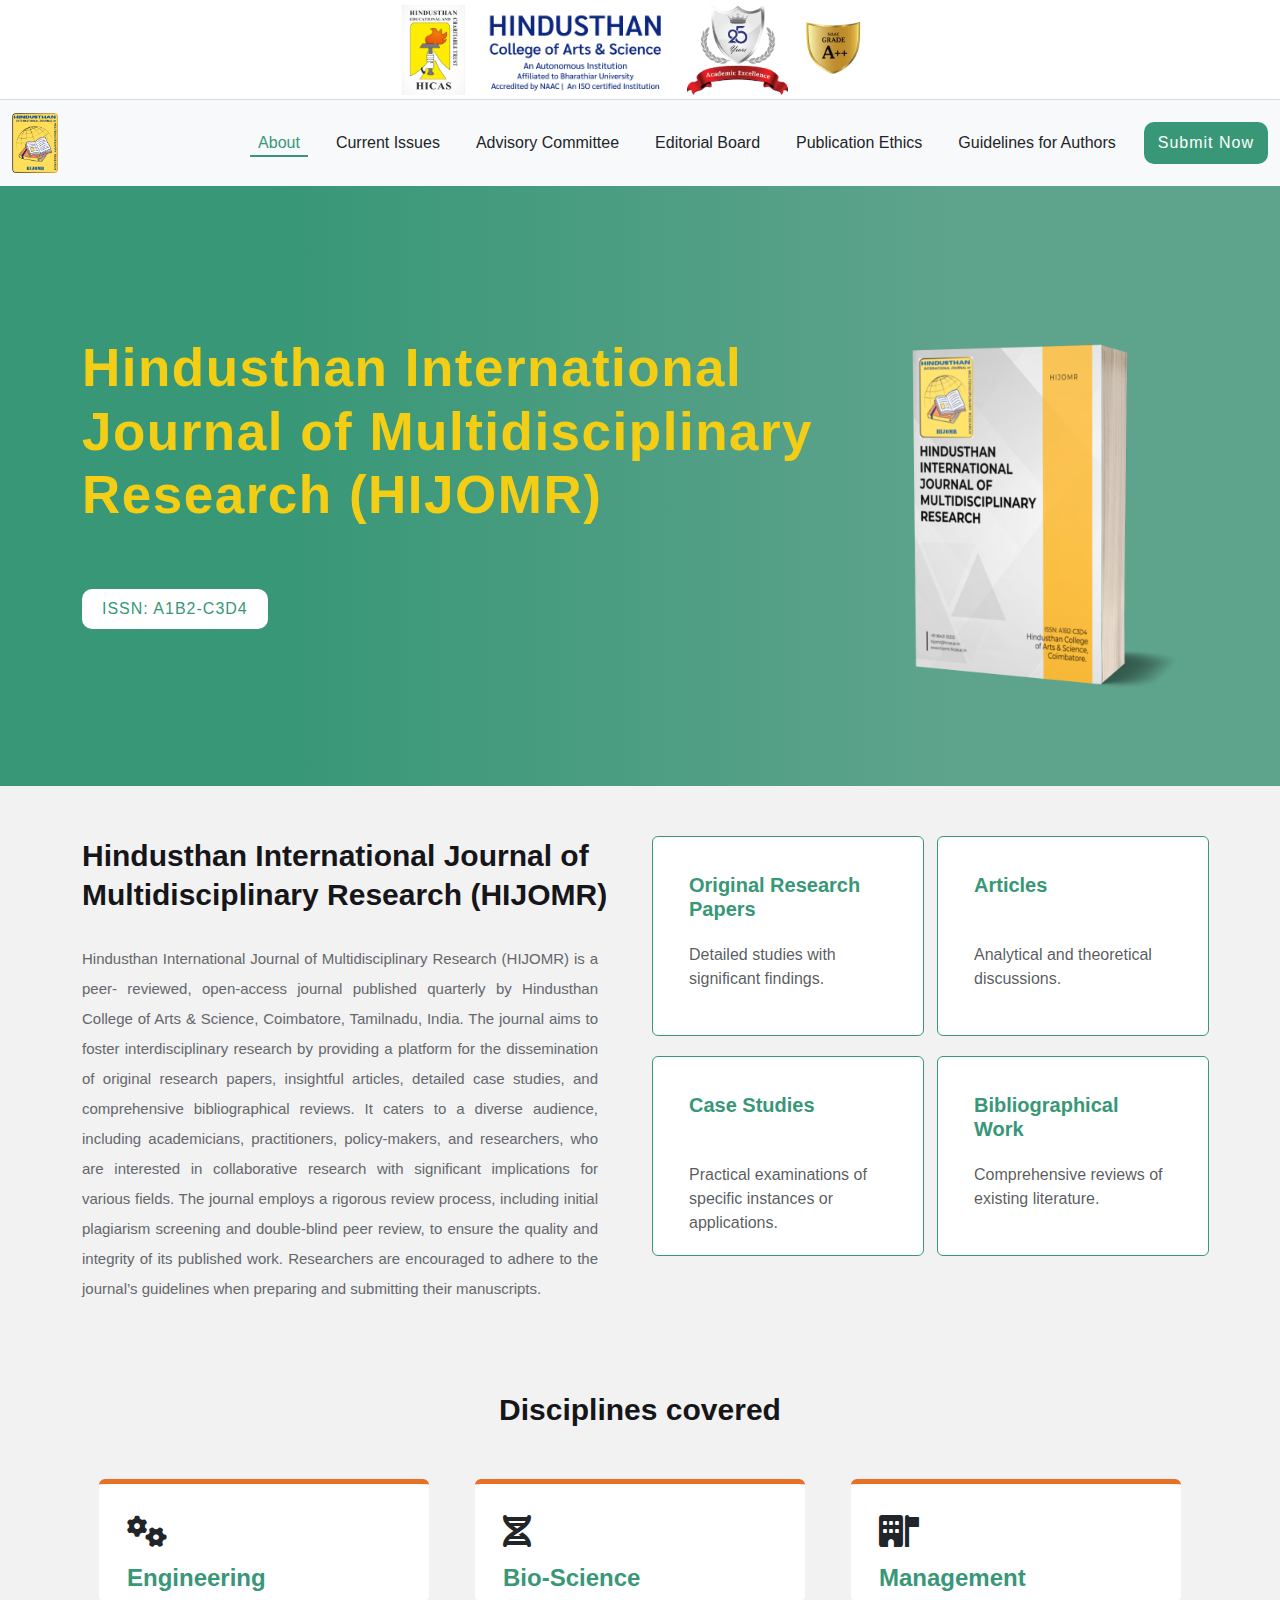
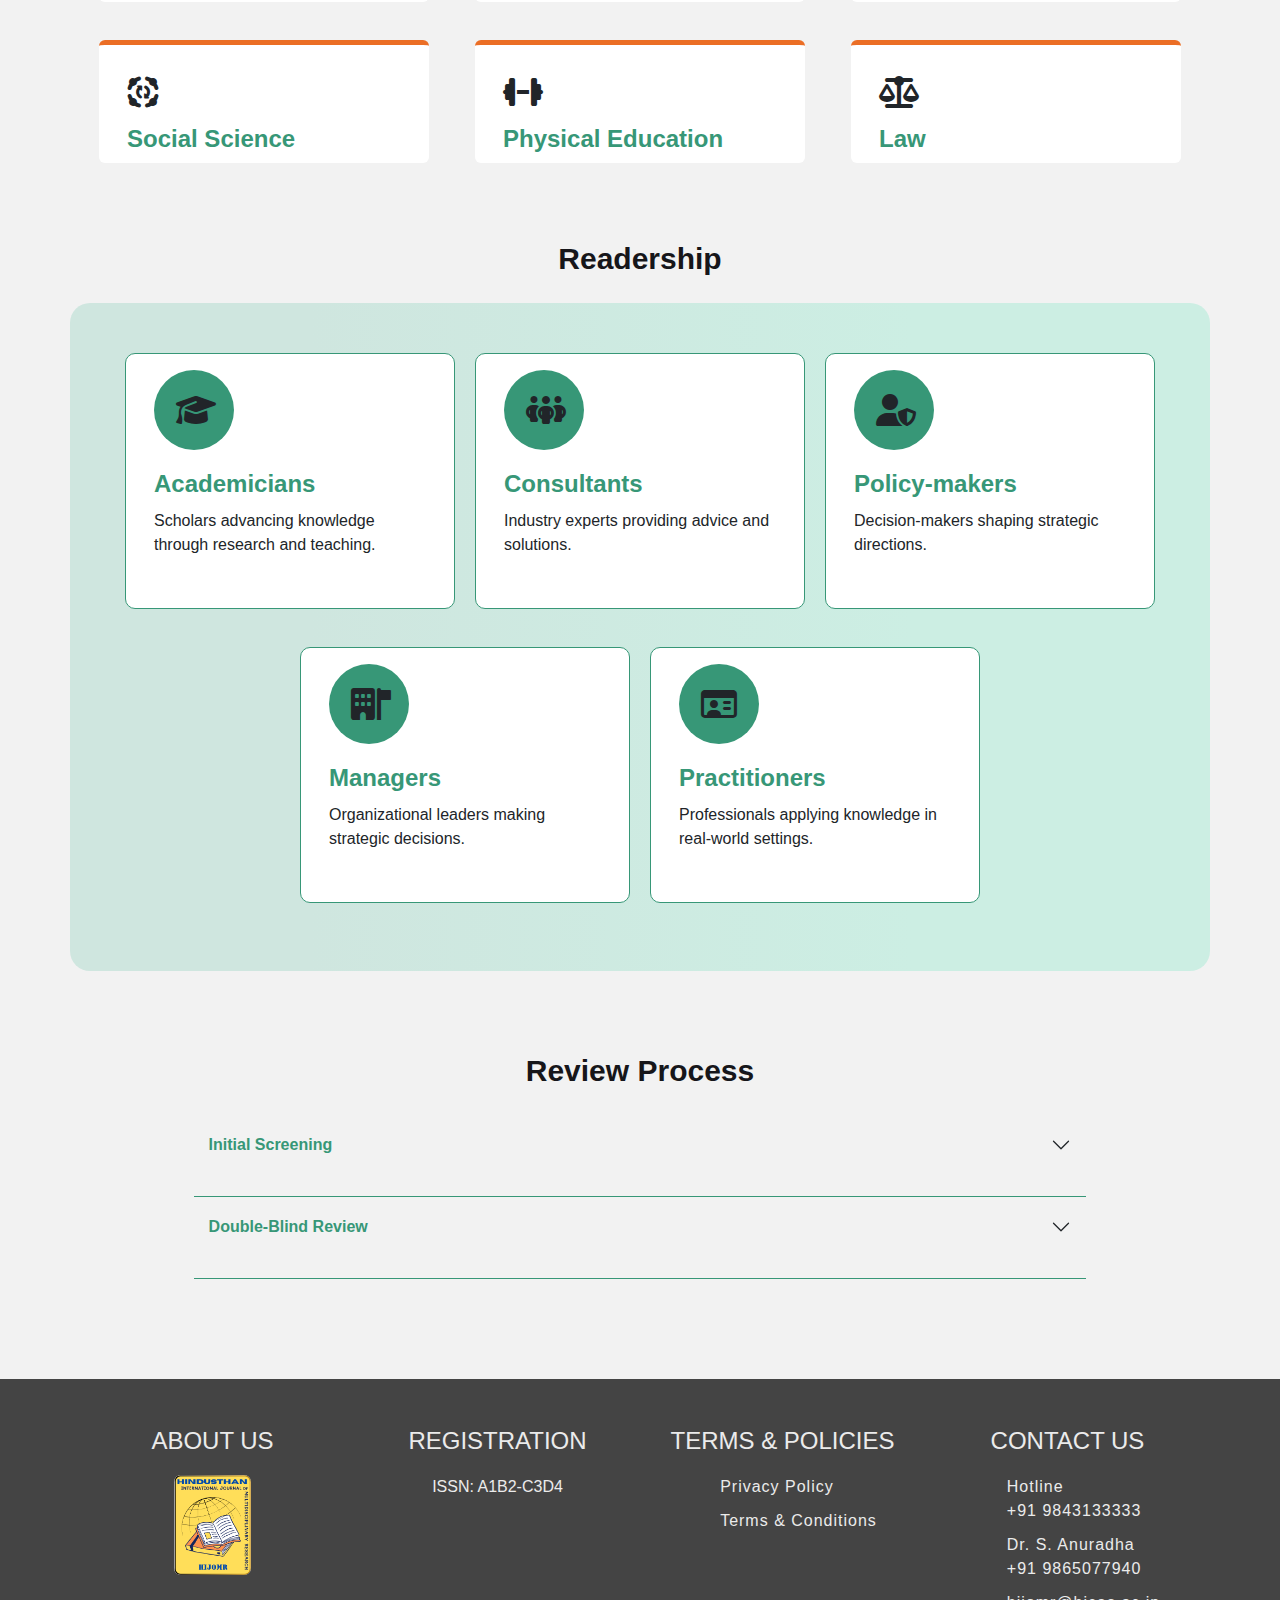
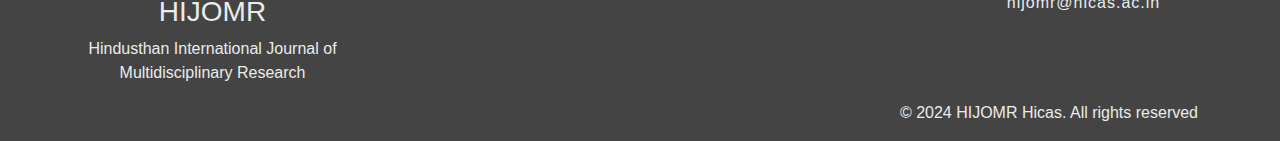
==== index.html @ 73390d1e "upto_advisory_committee" ====
<!DOCTYPE html>
<html lang="en">

<head>
    <meta charset="UTF-8">
    <meta name="viewport" content="width=device-width, initial-scale=1.0">
    <title>HIJOMR</title>
    <link rel="stylesheet" href="https://cdn.jsdelivr.net/npm/bootstrap@5.0.2/dist/css/bootstrap.min.css">
    <link rel="stylesheet" href="https://cdnjs.cloudflare.com/ajax/libs/font-awesome/6.6.0/css/all.min.css">
    <link rel="stylesheet" href="./assets/css/style.css">
</head>

<body>
    <header>
        <div id="hicas-header"></div>
        <div class="nav-desktop">
            <nav class="navbar navbar-expand-lg navbar-light bg-light">
                <div class="container-fluid">
                    <div class="logo">
                        <a class="navbar-brand" href="#">
                            <img src="./assets/img/hijomr-logo2-cropped.png" alt="HIJOMR logo">
                            <!-- <span><h4>HIJOMR</h4></span> -->
                        </a>
                    </div>
                    <button class="navbar-toggler" type="button" data-bs-toggle="collapse" data-bs-target="#navbarNav"
                        aria-controls="navbarNav" aria-expanded="false" aria-label="Toggle navigation">
                        <span class="navbar-toggler-icon"></span>
                    </button>
                    <div class="collapse navbar-collapse justify-content-end" id="navbarNav">
                        <ul class="navbar-nav">
                            <li class="nav-item">
                                <a class="nav-link active" aria-current="page" href="#">About</a>
                            </li>
                            <li class="nav-item">
                                <a class="nav-link" href="./#">Current Issues</a>
                            </li>
                            <li class="nav-item">
                                <a class="nav-link" href="./advisory-committee.html">Advisory Committee</a>
                            </li>
                            <li class="nav-item">
                                <a class="nav-link" href="./editorial-board.html">Editorial Board</a>
                            </li>
                            <li class="nav-item">
                                <a class="nav-link" href="./publication_ethics.html">Publication Ethics</a>
                            </li>
                            <li class="nav-item">
                                <a class="nav-link" href="./guidelines.html">Guidelines for Authors</a>
                            </li>
                        </ul>
                    </div>
                    <div>
                        <a href="" class="btn nav-button">Submit Now</a>
                    </div>
                </div>
            </nav>
        </div>
        <div class="nav-mobile">
            <nav class="navbar navbar-expand-lg navbar-light bg-light">
                <div class="container-fluid">
                    <div class="logo">
                        <a class="navbar-brand" href="#">
                            <img src="./assets/img/hijomr-logo2-cropped.png" alt="HIJOMR logo">
                        </a>
                    </div>
                    <button class="navbar-toggler" type="button" data-bs-toggle="collapse" data-bs-target="#navbarNav"
                        aria-controls="navbarNav" aria-expanded="false" aria-label="Toggle navigation">
                        <span class="navbar-toggler-icon"></span>
                    </button>
                    <div class="collapse navbar-collapse justify-content-end" id="navbarNav">
                        <ul class="navbar-nav">
                            <li class="nav-item">
                                <a class="nav-link active" aria-current="page" href="#">About</a>
                            </li>
                            <li class="nav-item">
                                <a class="nav-link" href="./advisory-committee.html">Advisory Committee</a>
                            </li>
                            <li class="nav-item">
                                <a class="nav-link" href="./editorial-board.html">Editorial Board</a>
                            </li>
                            <li class="nav-item">
                                <a class="nav-link" href="./publication_ethics.html">Publication Ethics</a>
                            </li>
                            <li class="nav-item">
                                <a class="nav-link" href="./guidelines.html">Guidelines for Authors</a>
                            </li>
                            <li class="nav-item">
                                <a class="nav-link" href="#">Submit Now</a>
                            </li>
                        </ul>
                    </div>
                </div>
            </nav>
        </div>
    </header>
    <main>
        <div class="banner position-relative ">
            <div class="banner-active">
                <!-- Single Slider -->
                <div class="align-items-center">
                    <div class="container">
                        <div class="row banner-desktop">
                            <div class="col-xl-8 col-lg-8 col-md-12 col-sm-12">
                                <div class="banner_captions">
                                    <div class="banner-top" data-animation="fadeInLeft" data-delay=".5s">
                                        <!-- <div>
                                            <img class="hicas-logo" src="./assets/img/hicas logo file -02.png">
                                        </div> -->
                                        <!-- <div class="banner-text">
                                            <span data-animation="fadeInLeft" data-delay=".5s">
                                                <div class="hicas-title-1">Hindusthan College of Arts & Science</div>
                                                <div class="hicas-title-2">An Autonomous Institution</div>
                                            </span>
                                        </div> -->
                                    </div>

                                    <h1 class="banner-title" data-animation="fadeInLeft" data-delay=".5s">Hindusthan
                                        International Journal of Multidisciplinary Research (HIJOMR)</h1>
                                    <!-- Hero-btn -->
                                    <div class="banner-btns">
                                        <a data-animation="fadeInLeft" data-delay=".5s" href="#"
                                            class="btn banner-button" style="color: #379777 !important;">ISSN: A1B2-C3D4</a>
                                    </div>
                                </div>
                            </div>
                            <div class="col-xl-4 col-lg-4 col-md-12 col-sm-12">
                                <div class="banner-book" data-animation="fadeInLeft" data-delay=".5s">
                                    <img src="./assets/img/HIJOMR-3d-book-logo.png"></a>
                                </div>
                            </div>

                        </div>
                        <div class="row banner-mobile">
                            <div class="col-xl-12 col-lg-8 col-md-12 col-sm-12">
                                <div class="banner_captions">
                                    <div class="banner-top" data-animation="fadeInLeft" data-delay=".5s">
                                        <div>
                                            <img class="hicas-logo" src="./assets/img/hicas logo file -02.png">
                                        </div>
                                        <div class="banner-text">
                                            <span data-animation="fadeInLeft" data-delay=".5s">
                                                <div class="hicas-title-1">Hindusthan College of Arts & Science</div>
                                                <div class="hicas-title-2">An Autonomous Institution</div>
                                            </span>
                                        </div>
                                    </div>

                                    <h1 class="banner-title" data-animation="fadeInLeft" data-delay=".5s">Hindusthan
                                        International Journal of Multidisciplinary Research (HIJOMR)</h1> test
                                </div>
                            </div>
                            <div class="col-xl-12 col-lg-12 col-md-12 col-sm-12">
                                <div class="mobile-banner-bottom">
                                    <div class="banner-btns">
                                        <a data-animation="fadeInLeft" data-delay=".5s" href="#"
                                            class="btn banner-button" style="color: #379777 !important;">ISSN: A1B2-C3D4</a>
                                    </div>
                                    <div class="banner-book banner-book-mobile" data-animation="fadeInLeft" data-delay=".5s">
                                        <img src="./assets/img/HIJOMR-3d-book-logo.png"></a>
                                    </div>
                                </div>
                            </div>

                        </div>
                    </div>
                </div>
            </div>
        </div>
        </div>
        <section class="desc">
            <div class="container">
                <div class="row">
                    <div class="col-xl-6 col-lg-6 col-md-12 col-sm-12">
                        <div class="dec-left">
                            <div class="desc-title">
                                <h2>Hindusthan International Journal of Multidisciplinary Research (HIJOMR)</h2>
                            </div>
                            <div class="desc-content">
                                <p>Hindusthan International Journal of Multidisciplinary Research (HIJOMR) is a peer-
                                    reviewed, open-access journal published quarterly by Hindusthan College of Arts
                                    &amp; Science,
                                    Coimbatore, Tamilnadu, India. The journal aims to foster interdisciplinary research
                                    by providing
                                    a platform for the dissemination of original research papers, insightful articles,
                                    detailed case
                                    studies, and comprehensive bibliographical reviews. It caters to a diverse audience,
                                    including
                                    academicians, practitioners, policy-makers, and researchers, who are interested in
                                    collaborative
                                    research with significant implications for various fields. The journal employs a
                                    rigorous review
                                    process, including initial plagiarism screening and double-blind peer review, to
                                    ensure the
                                    quality and integrity of its published work. Researchers are encouraged to adhere to
                                    the journal’s
                                    guidelines when preparing and submitting their manuscripts.</p>
                            </div>
                        </div>
                    </div>
                    <div class="col-xl-3 col-lg-3 col-md-12 col-sm-12">
                        <div class="card about-right-card-1">
                            <div class="card-body">
                                <h5 class="card-title">Original Research Papers</h5>
                                <p class="card-text text-muted">Detailed studies with significant findings.</p>
                                <!-- <a href="#" class="card-link">View</a> -->
                            </div>
                        </div>
                        <div class="card about-right-card-2">
                            <div class="card-body">
                                <h5 class="card-title">Case Studies</h5>
                                <p class="card-text text-muted">Practical examinations of specific instances or
                                    applications.</p>
                                <!-- <a href="#" class="card-link">View</a> -->
                            </div>
                        </div>
                    </div>
                    <div class="col-xl-3 col-lg-3 col-md-12 col-sm-12">
                        <div class="card about-right-card-3">
                            <div class="card-body">
                                <h5 class="card-title">Articles</h5>
                                <p class="card-text text-muted">Analytical and theoretical discussions.</p>
                                <!-- <a href="#" class="card-link">View</a> -->
                            </div>
                        </div>
                        <div class="card about-right-card-4">
                            <div class="card-body">
                                <h5 class="card-title">Bibliographical Work</h5>
                                <p class="card-text text-muted">Comprehensive reviews of existing literature.</p>
                                <!-- <a href="#" class="card-link">View</a> -->
                            </div>
                        </div>
                    </div>
                </div>
            </div>
        </section>
        <section class="disciplines-covered-include mb-5">
            <div class="container">
                <div class="disciplines-section">
                    <h2>Disciplines covered</h2>
                    <div class="row">                       
                        <div class="col-4 disciplines-card card">
                            <div class="card-body">
                                <div class="disciplines-icon">
                                    <i class="fa-solid fa-gears fa-2xl"></i>
                                </div>
                                <h4>Engineering</h4>
                                <p>
                                    Information Technology, Computer Application, Civil Engineering, Machanical Engineering, Chemical Engineering, Electrical Engineering, Physics.
                                </p>
                            </div>
                        </div>
                        <div class="col-4 disciplines-card card">
                            <div class="card-body">
                                <div class="disciplines-icon">
                                    <i class="fa-solid fa-dna fa-2xl"></i>
                                </div>                                
                                <h4>Bio-Science</h4>
                                <p>
                                    Botany, Bioscience, Microbiology, Biotechnology, Clinical Biology, Molecular Biology, Biochemistry, Agriculture, Chemistry, Environment and Ecology, Food Science, Nutrition, Plant Science, Entomology, Zoology, Fisheries.
                                </p>
                            </div>
                        </div>
                        <div class="col-4 disciplines-card card">
                            <div class="card-body">
                                <div class="disciplines-icon">
                                    <i class="fa-solid fa-building-flag fa-2xl"></i>
                                </div>                                
                                <h4>Management</h4>
                                <p>
                                    Commerce, Economics, Finance, Accounting, Corporate Governance, Human Resources Management, Marketing Management, Quality Management Training and Development.
                                </p>
                            </div>
                        </div>
                    </div>
                    <div class="row">
                        <div class="col-4 disciplines-card card">
                            <div class="card-body">
                                <div class="disciplines-icon">
                                    <i class="fa-solid fa-group-arrows-rotate fa-2xl"></i>
                                </div>                                
                                <h4>Social Science</h4>
                                <p>
                                    Humanities, Sociology, Education, Political Science, Law, Policy, Social Review, Arts, History, Philosophy, English.
                                </p>
                            </div>
                        </div>
                        <div class="col-4 disciplines-card card">
                            <div class="card-body">
                                <div class="disciplines-icon">
                                    <i class="fa-solid fa-dumbbell fa-2xl"></i>
                                </div>
                                <h4>Physical Education</h4>
                                <p>
                                    Sports, Yoga, Physiotherapy, Physiology, Exercise, Health.
                                </p>
                            </div>
                        </div>
                        <div class="col-4 disciplines-card card">
                            <div class="card-body">
                                <div class="disciplines-icon">
                                    <i class="fa-solid fa-scale-balanced fa-2xl"></i>
                                </div>                                
                                <h4>Law</h4>
                                <p>
                                    Other fields supporting high-level learning, teaching, and research.
                                </p>
                            </div>
                        </div>
                    </div>
                </div>  
            </div>
        </section>
        <section class="readership">
            <div>
                <h2>Readership</h2>
            </div>
            <div class="container readership-container">
                <div class="disciplines-section">
                    <div class="row">
                        <div class="col-4 readership-card card">
                            <div class="card-body">
                                <div class="readership-icon">
                                    <i class="readership-icon-logo fa-solid fa-graduation-cap fa-2xl"></i>
                                </div>                                
                                <h4>Academicians</h4>
                                <p>
                                    Scholars advancing knowledge through research and teaching.
                                </p>
                            </div>
                        </div>
                        <div class="col-4 readership-card card">
                            <div class="card-body">
                                <div class="readership-icon">
                                    <i class="readership-icon-logo fa-solid fa-people-group fa-2xl"></i>
                                </div>                                
                                <h4>Consultants</h4>
                                <p>
                                    Industry experts providing advice and solutions.
                                </p>
                            </div>
                        </div>
                        <div class="col-4 readership-card card">
                            <div class="card-body">
                                <div class="readership-icon">
                                    <i class="readership-icon-logo fa-solid fa-user-shield fa-2xl"></i>
                                </div>
                                <h4>Policy-makers</h4>
                                <p>
                                    Decision-makers shaping strategic directions.
                                </p>
                            </div>
                        </div>
                    </div>
                    <div class="row readership-row-2">
                        <div class="col-6 readership-card card readership-bottom-card-1">
                            <div class="card-body">
                                <div class="readership-icon">
                                    <i class="readership-icon-logo fa-solid fa-building-flag fa-2xl"></i>
                                </div>                                
                                <h4>Managers</h4>
                                <p>
                                    Organizational leaders making strategic decisions.
                                </p>
                            </div>
                        </div>
                        <div class="col-6 readership-card card readership-bottom-card-2">
                            <div class="card-body">
                                <div class="readership-icon">
                                    <i class="readership-icon-logo fa-regular fa-id-card fa-2xl"></i>
                                </div>
                                <h4>Practitioners</h4>
                                <p>
                                    Professionals applying knowledge in real-world settings.
                                </p>
                            </div>
                        </div>
                    </div>
                </div>  
            </div>
        </section>
        <section class="review-process">
            <div class="container">
                <div>
                    <h2>Review Process</h2>
                </div>
                <div class="accordion accordion-flush review-process-accordion" id="accordionFlushExample">
                    <div class="accordion-item">
                      <h2 class="accordion-header" id="flush-headingOne">
                        <button class="accordion-button collapsed" type="button" data-bs-toggle="collapse" data-bs-target="#flush-collapseOne" aria-expanded="false" aria-controls="flush-collapseOne">
                            Initial Screening
                        </button>
                      </h2>
                      <div id="flush-collapseOne" class="accordion-collapse collapse" aria-labelledby="flush-headingOne" data-bs-parent="#accordionFlushExample">
                        <div class="accordion-body">Papers are screened by the editor for plagiarism and relevance. Papers
                            with more than 10% plagiarism are <span class="text-danger">desk-rejected.</span></div>
                      </div>
                    </div>
                    <div class="accordion-item">
                      <h2 class="accordion-header" id="flush-headingTwo">
                        <button class="accordion-button collapsed" type="button" data-bs-toggle="collapse" data-bs-target="#flush-collapseTwo" aria-expanded="false" aria-controls="flush-collapseTwo">
                            Double-Blind Review
                        </button>
                      </h2>
                      <div id="flush-collapseTwo" class="accordion-collapse collapse" aria-labelledby="flush-headingTwo" data-bs-parent="#accordionFlushExample">
                        <div class="accordion-body">Qualified papers undergo a double-blind review process where
                            both the identities of the <b>reviewers and authors</b> are concealed to ensure impartial
                            evaluation.</div>
                      </div>
                    </div>
                </div>
            </div>
        </section>
    </main>
    <footer>
        <div id="hicas-footer"></div>
    </footer>
    <!-- scripts -->
    <script src="./assets/js/header.js"></script>
    <script src="./assets/js/footer.js"></script>
    <script src="./assets/js/script.js"></script>
    <script src="https://ajax.googleapis.com/ajax/libs/jquery/3.5.1/jquery.min.js"></script>
    <script src="https://cdn.jsdelivr.net/npm/bootstrap@5.0.2/dist/js/bootstrap.bundle.min.js"></script>
</body>

</html>
---- assets/css/style.css ----
@import url('https://fonts.googleapis.com/css2?family=Montserrat:ital,wght@0,100..900;1,100..900&family=Poppins:ital,wght@0,100;0,200;0,300;0,400;0,500;0,600;0,700;0,800;0,900;1,100;1,200;1,300;1,400;1,500;1,600;1,700;1,800;1,900&family=Raleway:ital,wght@0,100..900;1,100..900&display=swap');

*, *::before,*::after{
    box-sizing: border-box;
}
body {
    font-family: "Roboto", sans-serif;
    font-weight: normal;
    font-style: normal;
    overflow-x: hidden !important;
    background-color: #f2f2f2
}
h1, h2, h3, h4, h5, h6 {
    font-family: "Sarabun", sans-serif;
}
#hicas-header {
    height: 100px;
    background-color: #ffffff;
    opacity: 0;
    transition: opacity 1s ease-in-out;
    box-shadow: 0px 2px 5px rgba(0, 0, 0, 0.1);
}
/* NavBar */
.logo img {
    width: auto;
    height: 60px;
}
.navbar-brand {
    display: flex;
    align-items: center;
}
@media (max-width: 770px) {
    .logo img {
        width: auto;
        height: 35px;
    }
}
.navbar {
    box-shadow: 0px 2px 5px rgba(0, 0, 0, 0.1);
}
.nav-item {
    margin-right: 20px;
}
.navbar .nav-item .nav-link {
    color: #212529;
}
.navbar .nav-item .nav-link.active {
    border-bottom: 2px solid #379777;
    color: #379777;
    padding-bottom: 0px;
}
.navbar .nav-item .nav-link:hover {
    /* border-bottom: 2px solid #379777;
    padding-bottom: 0px; */
    color: #379777;
}
.nav-button {
    background-color: #379777;
    padding: 8px 13px;
    color: #fff;
    display: inline-block;
    font-size: 16px;
    border-radius: 10px;
    font-weight: 400;
    letter-spacing: 1px;
    cursor: pointer;
    transition: transform 0.3s ease, box-shadow 0.3s ease;
}
.nav-button:hover {
    transform: translateY(-5px);
    box-shadow: 0px 5px 15px rgba(0, 0, 0, 0.3);
    color: #ffffff;
}
@media (max-width: 770px) {
    .nav-button {
        display: none;
    }
    .nav-desktop {
        display: none;
    }
    .navbar-nav {
        padding: 10px 20px;
    }
    .navbar-light .navbar-toggler {
        color: #f8f9fa;
        border-color: #f8f9fa;
    }
    .navbar-light .navbar-toggler-icon {
            background-image: url("data:image/svg+xml,%3csvg xmlns='http://www.w3.org/2000/svg' viewBox='0 0 30 30'%3e%3cpath stroke='rgba(55, 151, 119, 1)' stroke-linecap='round' stroke-miterlimit='10' stroke-width='2' d='M4 7h22M4 15h22M4 23h22'/%3e%3c/svg%3e") !important;
    }
    .navbar .nav-item .nav-link.active, .navbar .nav-item .nav-link:hover {
        width: fit-content;
        color: #379777;
    }
}
@media (min-width: 771px) {
    .nav-mobile {
        display: none;
    }
}
/* sticky navbar */
.navbar {
    transition: top 0.3s ease-in-out;
}

.sticky {
    position: fixed;
    top: 0;
    width: 100%;
    z-index: 1000;
}
/* Banner */
.banner {
    background-image: linear-gradient(90deg, #379777 21%, #5ea38c 74%);
    /* background-image: linear-gradient(90deg, #cfe6df 21%, #cceee3 74%), url(../img/hero/h1_hero.jpg); */
    /* background-color: #cceee3; */
    background-repeat:no-repeat;
    background-position:center;
    background-size:cover;
    height: 600px;
}
.banner_captions {
    overflow: hidden;
    font-size: 30px;
    font-family: "Sen", sans-serif;
    font-weight: 600;
    margin-bottom: 35px;
    color: #fff;
    display: inline-block;
    position: relative;
    padding-left: 0px;
    letter-spacing: 0.05em;
}
.banner-top {
    display: flex;
    margin-top: 80px;
}
.hicas-logo {
    height: 90px;
}
.hicas-title-1 {
    font-size: 25px;
    text-align: center;
    margin-top: 10px;
}
.hicas-title-2 {
    font-size: 22px;
    text-align: center;
}
.banner-text {
    margin-bottom: 50px;
}
.banner-title {
    font-weight: 600;
    color: #F4CE14;
    line-height: 1.2;
    margin-bottom: 57px;
    margin-top: 70px;
    font-size: 53px;
}
.banner-button {
    padding: 20px 20px;
    background: #fff;
    display: inline-block;
    font-size: 16px;
    border-radius: 10px;
    font-weight: 400;
    letter-spacing: 1px;
    line-height: 0;
    transition: color 0.4s linear;
    position: relative;
    z-index: 1;
    border: 0;
    overflow: hidden;
    margin: 0;
}
.banner-book {
    overflow-x: hidden;
}
.banner-book img {
    margin-top: 100px;
    margin-left: -100px;
    width: 600px;
    height: auto;
    overflow-x: hidden;
}
@media only screen and  (max-width: 770px) {
    .banner-desktop {
        display: none;
    }
    .banner {
        overflow-x: hidden !important;
        height: 350px;
    }
    .banner-top {
        margin-top: 40px ;
    }
    .hicas-logo {
        height: 50px;
        width: auto;
    }
    .hicas-title-1, .hicas-title-2 {
        font-size: 12px;
        text-transform: uppercase;
    }
    .banner_captions {
        margin-bottom: 0px;
    }
    .banner-text {
        margin-bottom: 20px;
    }
    .banner-title {
        font-size: 20px;
        line-height: 1.2;
        margin-top: 0px;
        margin-bottom: 0px;
    }
    .desktop-banner-btn {
        display: none;
    }
    .desktop-book {
        display: none;
    }
    .mobile-banner-bottom .banner-button {
        margin-top: 70px;
    }
    .banner-book img {
        margin-top: 0px;
        margin-left: 0px;
        width: 268px;
        height: auto;
        overflow-x: hidden;
        object-fit: cover;
    }
}
@media only screen and  (min-width: 771px) {
    .mobile-banner-section {
        display: none;
    }
    .banner-mobile {
        display: none;
    }
}
.mobile-banner-bottom {
    display: flex;
    flex-direction: row;
}
.banner-book-mobile {
    overflow-x: hidden;
}
/* Description */
.desc {
    margin-top: 50px;
    margin-bottom: 50px;
}
.desc-title {
    margin-bottom: 30px;
}
.desc-title h2 {
    font-size: 30px;
    display: block;
    color: #16161a;
    font-weight: 700;
    line-height: 1.3;
    margin-bottom: 30px;
}
.desc-content p {
    font-size: 15px;
    color: #64676c;
    line-height: 30px;
    margin-bottom: 36px;
    padding-right: 30px;
    text-align: justify;
}
/* about section right side card */
.about-right-card-1, .about-right-card-2, .about-right-card-3, .about-right-card-4 {
    width: 17rem;
    height: 200px;
    padding: 20px 20px;
    cursor: pointer;
    transition: transform 0.3s ease, box-shadow 0.3s ease;
}
.about-right-card-1 .card-title, .about-right-card-2 .card-title, .about-right-card-3 .card-title, .about-right-card-4 .card-title {
    height: 0px;
    position: relative;
    display: flex;
}
.about-right-card-1 .card-text, .about-right-card-2 .card-text, .about-right-card-3 .card-text, .about-right-card-4 .card-text {
    margin-top: 70px;
}
.card {
    border: 1px solid #379777;
}
.card-title {
    display: inline;
    font-weight: bold;
    color: #379777;
}
.about-right-card-1, .about-right-card-3 {
    margin-bottom: 20px;
}

.about-right-card-1:hover,
.about-right-card-2:hover,
.about-right-card-3:hover,
.about-right-card-4:hover {
        box-shadow: 0 10px 15px rgb(92, 109, 104);
        cursor: pointer;
        transform: translateY(-5px);
        box-shadow: 0px 5px 15px rgba(0, 0, 0, 0.3);
}
/* Disciplines covered include */
.disciplines-card {
    margin: 10px 23px 28px 23px;
    width: 330px;
    height: 90px;
    cursor: pointer;
    overflow: hidden;
    border-top-style: solid;
    border-width: 5px 0px 0px 0px;
    border-color: #EB6E25;
    min-height: 123px;
}
.disciplines-card:hover {
    height: 290px;
    transition: 0.3s ease-in-out;
    box-shadow: 0 10px 15px rgb(92, 109, 104);
    margin-bottom: 10px;
}
.disciplines-card .card-body {
    display: flex;
    flex-direction: column;
}
.disciplines-icon {
    padding: 20px 0px;
}
.disciplines-covered-include h2 {
    font-size: 30px;
    color: #16161A;
    font-weight: 700;
    line-height: 1.3;
    margin-bottom: 40px;
    text-align: center;
}
.disciplines-section {
    display: flex;
    flex-direction: column;
    align-items: center;
}
.disciplines-card img {
    height: 65px;
    width: 65px;
    margin-right: 15px;
    object-fit: fill;
    padding-bottom: 10px;
}
.disciplines-card h4 {
    display: inline;
    font-weight: bold;
    color: #379777;
}
.learn-more {
    text-decoration: none;
    color: #379777;
    font-size: medium;
}
.learn-more:hover {
    color: #16161A;
    text-decoration: underline;
}
/* Readership section */
.readership {
    margin-bottom: 80px;
}
.readership-container {
    border-radius: 20px;
    /* background-image: linear-gradient(90deg, #379777 21%, #5ea38c 74%), url(../img/hero/h1_hero.jpg); */
    background-image: linear-gradient(90deg, #cfe6df 21%, #cceee3 74%), url(../img/hero/h1_hero.jpg);
    padding: 40px 50px;
}
.readership-card {
    border-radius: 10px;
    margin: 10px 10px 28px 10px;
    width: 330px;
    height: 16rem;
    cursor: pointer;
    overflow: hidden;
    min-height: 123px;
    cursor: pointer;
    transition: transform 0.3s ease, box-shadow 0.3s ease;
}
.readership-card:hover {
    transform: translateY(-5px);
    box-shadow: 0px 5px 15px rgba(0, 0, 0, 0.3);
}
.readership h2 {
    font-size: 30px;
    color: #16161A;
    font-weight: 700;
    line-height: 1.3;
    margin-bottom: 25px;
    text-align: center;
}
.readership-card h4 {
    display: inline;
    font-weight: bold;
    color: #379777;
}
.readership-card p {
    margin-top: 10px;
}
.readership-icon {
    border-radius: 50%;
    background-color: #379777;
    height: 80px;
    width: 80px;
    overflow: hidden;
    align-items: center;
    margin-bottom: 20px;
}
.readership-icon-logo {
    padding: 50% 0% 0% 27%;;
}
.readership-row-2 {
    /* margin-left: auto;
    margin-right: auto; */
}
.readership-bottom-card-1 {
    margin-left: auto;
}
.readership-bottom-card-2 {
    margin-right: auto;
}
.readership-list {
    list-style-type: none;
}
/* Review Process */

/* .review-process {
    margin-top: 50px;
    margin-bottom: 50px;
}
.review-process h2 {
    font-size: 30px;
    color: #16161A;
    font-weight: 700;
    line-height: 1.3;
    margin-bottom: 25px;
    text-align: center;    
}
.review-process-accordion {
    width: 80%;
    margin: auto;
}
.review-process .accordion-button:focus {
    z-index: 3;
    border-color: none !important;
    outline: 0;
    box-shadow: none !important;
}
.accordion-button:not(.collapsed) {
    color: black;
    background-image: linear-gradient(90deg, #cfe6df 21%, #cceee3 74%), url(../img/hero/h1_hero.jpg);
    box-shadow: inset 0 -1px 0 rgba(0, 0, 0, .125);
}
.accordion-button:not(.collapsed)::after {
    color: #379777 !important;
}
.accordion-item {
    min-height: 70px;
    margin-bottom: 20px;
} */
.review-process {
    margin-top: 50px;
    margin-bottom: 100px;
}
.review-process h2 {
    font-size: 30px;
    color: #16161A;
    font-weight: 700;
    line-height: 1.3;
    margin-bottom: 25px;
    text-align: center;    
}
.review-process-accordion {
    width: 80%;
    margin: auto;
}
.review-process .accordion-button:focus {
    z-index: 3;
    border-color: none !important;
    outline: 0;
    box-shadow: none !important;
}
.review-process-accordion .accordion-item {
    border-bottom: 1px solid #379777 !important;
    margin-bottom: 0px;
    background-color: transparent;
}


.review-process-accordion .accordion-button {
    border: none;
    box-shadow: none;
    padding: 15px;
    background-color: transparent;
    color: #000000;
}
.accordion-body {
    padding-bottom: 30px;
}

.review-process-accordion .accordion-button.collapsed {
    color: #379777;
    font-weight: 700 !important;
    background-color: transparent;
    padding-top: 20px;
}
.review-process-accordion .accordion-button:not(.collapsed) {
    color: #379777;
    font-weight: 700 !important;
    background-color: transparent;
    padding-top: 20px;
}

/* footer start */

/* ---------------------------------- */
/* Editorial-Board page start */
.editorial-board-banner {
    display: flex;
    flex-direction: row;
    align-items: center;
    height: 330px;
    background-repeat: no-repeat;
    background-size: cover;
    background-image: linear-gradient(90deg, rgba(55, 151, 119, 0.8) 21%, rgba(55, 151, 119, 0.8) 21%), url(../img/editorial_board_banner.jpg);
}
.editorial-board-banner-title {
    
}
.editorial-board-banner-title h2 {
    display: flex;
    flex-direction: column;
    align-items: center;
    color: #fff;
    font-size: 50px;
    font-weight: 700;
    line-height: 1;
}
.chief-editors {
    margin-top: 30px;
}
.chief-editors h2 {
    font-size: 30px;
    color: #16161A;
    font-weight: 700;
    line-height: 1.3;
    margin: 65px 0px 45px 0px;
    text-align: center;
}
.chief-editors-column {
    display: flex;
    flex-direction: column;
    align-items: center;    
}
.chief-editors-card {
    display: flex;
    flex-direction: row;
    border: 1px solid #379777 !important; 
    width: 25rem;
    height: 200px;
    margin-bottom: 25px;
    cursor: pointer;
    transition: transform 0.3s ease, box-shadow 0.3s ease;
}
.chief-editors-card:hover {
    box-shadow: 0 10px 15px rgb(92, 109, 104);
    cursor: pointer;
    transform: translateY(-5px);
    box-shadow: 0px 5px 15px rgba(0, 0, 0, 0.3);
}
.chief-card-left {
    margin-left: 100px !important;
}
.chief-card-right {
    margin-right: 100px;
}
.chief-editors-card img {
    height: 200px;
    width: auto;
    padding: 10px 10px;
    margin: auto;
    border-radius: 20px;
}
.chief-editors-card .card-body {
    margin: auto;
}
.chief-editors-designation {
    margin-top: 20px;
    padding-top: 5px !important;
    background-color: #cfe6df;
    color: #379777;
    padding: 5px 5px 5px 5px;
    font-size: 12px;
    font-weight: 700;
    border-radius: 8px;
    width: fit-content;
}
.chief-editors-card .card-title {
    color: #343f52;
}
.chief-editors-card .card-body p {
    padding-top: 15px !important    ;
}
/* .chief-editors-card .card-body p {
    color: #64676c;
} */
/* Editorial Board Members section */
.editorial-members {
    margin-top: 50px;
}
.editorial-members h2{
    font-size: 30px;
    color: #16161A;
    font-weight: 700;
    line-height: 1.3;
    margin-bottom: 45px;
    text-align: center;
}
/* ---------------------------- */
.board-members-section {
    margin-bottom: 50px;
}
.board-members-card-section {
    margin-bottom: 30px;
}
.board-members-card-section .card {
    width: auto;
    display: flex;
    flex-direction: row;
    justify-content: space-between;
    height: 190px;
    border: none;
    padding: 25px 25px 25px 25px;
    cursor: pointer;
    transition: transform 0.3s ease, box-shadow 0.3s ease;
}
.board-members-card-section .card:hover {
    transform: translateY(-5px);
    box-shadow: 0px 5px 15px rgba(0, 0, 0, 0.3);
}
/* .board-members-card-profile {
    display: flex;
    margin: auto;
} */
.profile-circle {
    color: #ffffff;
    font-size: 22px;
    line-height: 1;
    text-align: center;
    font-weight: 700;
    height: 60px;
    width: 60px;
    display: flex;
    justify-content: center;
    align-items: center;
    margin: 20px 0px 0px 10px;
}
.bg-1 {
    background-color: #E2626B;
}
.bg-2 {
    background-color: #FAB758;
}
.bg-3 {
    background-color: #747ED1;
}
.bg-4 {
    background-color: #D16B86;
}
.bg-5 {
    background-color: #F78B77;
}
.board-members-card-section .card .card-body h5 {
    color: #343f52;
    margin-bottom: 10px;
    display: flex;
    flex-direction: column;
}
.board-members-card-section .card .card-body .card-text {
    padding-top: 0px;
}
.designation {
    background-color: #cfe6df;
    color: #379777;
    padding: 5px 5px 5px 5px;
    font-size: 12px;
    border-radius: 8px;
    margin-top: 10px;
    width: fit-content;
}
/* Publication Ethics */
.publication-ethics-banner {
    display: flex;
    flex-direction: row;
    align-items: center;
    height: 330px;
    background-repeat: no-repeat;
    background-size: cover;
    background-image: linear-gradient(90deg, rgba(55, 151, 119, 0.8) 21%, rgba(55, 151, 119, 0.8) 21%), url(../img/publication-ethics-banner-cropped.jpg);
}
.publication-ethics-banner-title {
    
}
.publication-ethics-banner-title h2 {
    display: flex;
    flex-direction: column;
    align-items: center;
    color: #fff;
    font-size: 50px;
    font-weight: 700;
    line-height: 1;
}
.timeline-title {
    font-size: 30px;
    color: #16161A;
    font-weight: 700;
    line-height: 1.3;
    margin: 70px 0px 50px 0px;
    text-align: center;
}
.timeline {
    position: relative;
    max-width: auto;
    margin: 0 auto;
    padding: 0px 0px 20px 0px;
  }
  
  .timeline-item {
    position: relative;
    padding-left: 55px;
    margin-bottom: 50px;
  }
  
  .timeline-item .timeline-marker {
    position: absolute;
    top: 0;
    left: 20px;
    width: 20px;
    height: 20px;
    background-color: #fff;
    border: 4px solid #ffcc00;
    border-radius: 50%;
    z-index: 1;
  }
  
  .timeline-item .timeline-content {
    background-color: white;
    padding: 20px;
    border-radius: 6px;
    box-shadow: 0 2px 10px rgba(0, 0, 0, 0.4);
  }
  
  .timeline-item .timeline-content h3 {
    margin: 0;
    color: #777;
    font-size: 14px;
  }
  
  .timeline-item .timeline-content h2 {
    margin: 10px 0;
    color: #333;
    font-size: 20px;
  }
  
  .timeline-item .timeline-content p {
    margin: 0;
    color: #555;
  }
  
  .timeline:before {
    content: '';
    position: absolute;
    top: 20px;
    bottom: 180px;
    left: 28px;
    width: 4px;
    background-color: #e0e0e0;
    z-index: 0;
  }
  
  .timeline-progress {
    position: absolute;
    top: 0px;
    left: 28px;
    width: 4px;
    background-color: #ffcc00;
    z-index: 0;
    max-height: 90.6096%;
  }
  /* Guidelines for Author page */
  .guidelines-banner {
    display: flex;
    flex-direction: row;
    align-items: center;
    height: 330px;
    background-repeat: no-repeat;
    background-size: cover;
    background-image: linear-gradient(90deg, rgba(55, 151, 119, 0.8) 21%, rgba(55, 151, 119, 0.8) 21%), url(../img/guidelines-banner-1-edited.jpg);
}
.guidelines-title {
    
}
.guidelines-banner-title h2 {
    display: flex;
    flex-direction: column;
    align-items: center;
    color: #fff;
    font-size: 50px;
    font-weight: 700;
    line-height: 1;
}
.guidelines-format {
    margin-top: 30px;
}
.guidelines-format h2 {
    font-size: 30px;
    color: #16161A;
    font-weight: 700;
    line-height: 1.3;
    margin: 65px 0px 30px 0px;
    text-align: center;
}
.pdf {
    display: flex;
    flex-direction: column;
    align-items: center;
    margin-bottom: 50px;
}
.pdf embed {
    border-radius: 10px;
    border: 1px solid #379777;
    height: 500px;
    width: 1000px;
}
.submit {
    display: flex;
    flex-direction: row;
    justify-content: center;
    align-items: baseline;
}
.submit h5 {
    text-align: center;
    margin-bottom: 50px;
}
.submit i {
    padding-left: 10px;
    padding-right: 3px;
    font-size: 25px;
    color: #379777;
    filter: drop-shadow(1px 0 5px hsla(168, 10%, 48%, 0.5));
}
.submit a {
    color: #379777 !important;
}
.download-button {
    display: flex;
    flex-direction: row;
    align-items: baseline;
    justify-content: center;
    margin-bottom: 50px;
}
.download-button p {
    color: #16161A;
    padding-right: 10px;
}
.download-button span {
    color: #000000;
    font-weight: bold;
}
.download-button button {
    background-color: #379777;
    color: #ffffff;
    border-radius: 5px;
    cursor: pointer;
    transition: transform 0.3s ease, box-shadow 0.3s ease;

}
.download-button .btn:hover {
    transform: translateY(-5px);
    box-shadow: 0px 5px 15px rgba(0, 0, 0, 0.3);
    color: #ffffff;
}
/* Advisory Committee Page */
.advisory-committee-banner {
    display: flex;
    flex-direction: row;
    align-items: center;
    height: 330px;
    background-repeat: no-repeat;
    background-size: cover;
    background-image: linear-gradient(90deg, rgba(55, 151, 119, 0.8) 21%, rgba(55, 151, 119, 0.8) 21%), url(../img/advisory-commitee-banner-cropped.jpg);
}
.editorial-board-banner-title {
    
}
.advisory-committee-title h2 {
    display: flex;
    flex-direction: column;
    align-items: center;
    color: #fff;
    font-size: 50px;
    font-weight: 700;
    line-height: 1;
}
.managing-committee {
    margin-top: 30px;
}
.managing-committee h2 {
    font-size: 30px;
    color: #16161A;
    font-weight: 700;
    line-height: 1.3;
    margin: 70px 0px 45px 0px;
    text-align: center;
}
.managing-committee-column {
    display: flex;
    flex-direction: column;
    align-items: center;    
}
.managing-committee-card {
    display: flex;
    flex-direction: row;
    border: 1px solid #379777 !important; 
    width: 25rem;
    height: 200px;
    margin-bottom: 25px;
    cursor: pointer;
    transition: transform 0.3s ease, box-shadow 0.3s ease;
}
.managing-committee-card:hover {
    box-shadow: 0 10px 15px rgb(92, 109, 104);
    cursor: pointer;
    transform: translateY(-5px);
    box-shadow: 0px 5px 15px rgba(0, 0, 0, 0.3);
}
.managing-committee-card-left {
    margin-left: 100px !important;
}
.managing-committee-card-right {
    margin-right: 100px;
}
.managing-committee-card img {
    height: 200px;
    width: auto;
    padding: 10px 10px;
    margin: auto;
    border-radius: 20px;
}
.managing-committee-card .card-body {
    margin: auto;
}
.managing-committee-designation {
    margin-top: 20px;
    padding-top: 5px !important;
    background-color: #cfe6df;
    color: #379777;
    padding: 5px 5px 5px 5px;
    font-size: 12px;
    font-weight: 700;
    border-radius: 8px;
    width: fit-content;
}
.managing-committee-card .card-title {
    color: #343f52;
}
.managing-committee-card .card-body p {
    padding-top: 15px !important    ;
}
/* Committee Members section */
.committee-members {
    margin-top: 50px;
}
.committee-members h2{
    font-size: 30px;
    color: #16161A;
    font-weight: 700;
    line-height: 1.3;
    margin-bottom: 45px;
    text-align: center;
}
/* ---------------------------- */
.committee-members-section {
    margin-bottom: 50px;
}
.committee-members-card-section {
    margin-bottom: 30px;
    padding: 0px 40px;
}
.committee-members-card-section .card {
    width: auto;
    display: flex;
    flex-direction: row;
    justify-content: space-between;
    height: 270px;
    border: 1px solid #379777;
    border-radius: 8px;
    padding: 10px 25px 10px 25px;
    cursor: pointer;
    transition: transform 0.3s ease, box-shadow 0.3s ease;
}
.committee-members-card-section .card:hover {
    transform: translateY(-5px);
    box-shadow: 0px 5px 15px rgba(0, 0, 0, 0.3);
}
/* .board-members-card-profile {
    display: flex;
    margin: auto;
} */
.committee-members-card-section .profile-circle {
    color: #ffffff;
    font-size: 32px;
    line-height: 1;
    text-align: center;
    font-weight: 700;
    height: 60px;
    width: 60px;
    display: flex;
    justify-content: center;
    align-items: center;
    margin: 13px 0px 0px 10px;
}
.bg-profile-circle {
    background-color: #379777;
}
.bg-2 {
    background-color: #FAB758;
}
.bg-3 {
    background-color: #747ED1;
}
.bg-4 {
    background-color: #D16B86;
}
.bg-5 {
    background-color: #F78B77;
}
.committee-members-card-section .card .card-body h5 {
    color: #343f52;
    margin-bottom: 15px;
    display: flex;
    flex-direction: column;
}
.committee-members-card-section .card .card-body .card-text {
    padding-top: 0px;
}
/* .committee-members-card-section .designation {
    background-color: #cfe6df;
    color: #379777;
    padding: 5px 5px 5px 5px;
    font-size: 12px;
    border-radius: 8px;
    margin-top: 10px;
    width: fit-content;
} */
.committee-members-card-section .card-body p {
    color: #64676c;
}
.committee-members-caption-1 span {
    left: 20px;
    position: relative;
}
.committee-members-caption-2 span {
    left: 14px;
    position: relative;
}
.committee-members-caption-3 span {
    left: 23px;
    position: relative;
}
.committee-members-caption-3 {
    padding-left: 3px;
}
.committee-members-last-card {
    padding: 0px 280px;
}
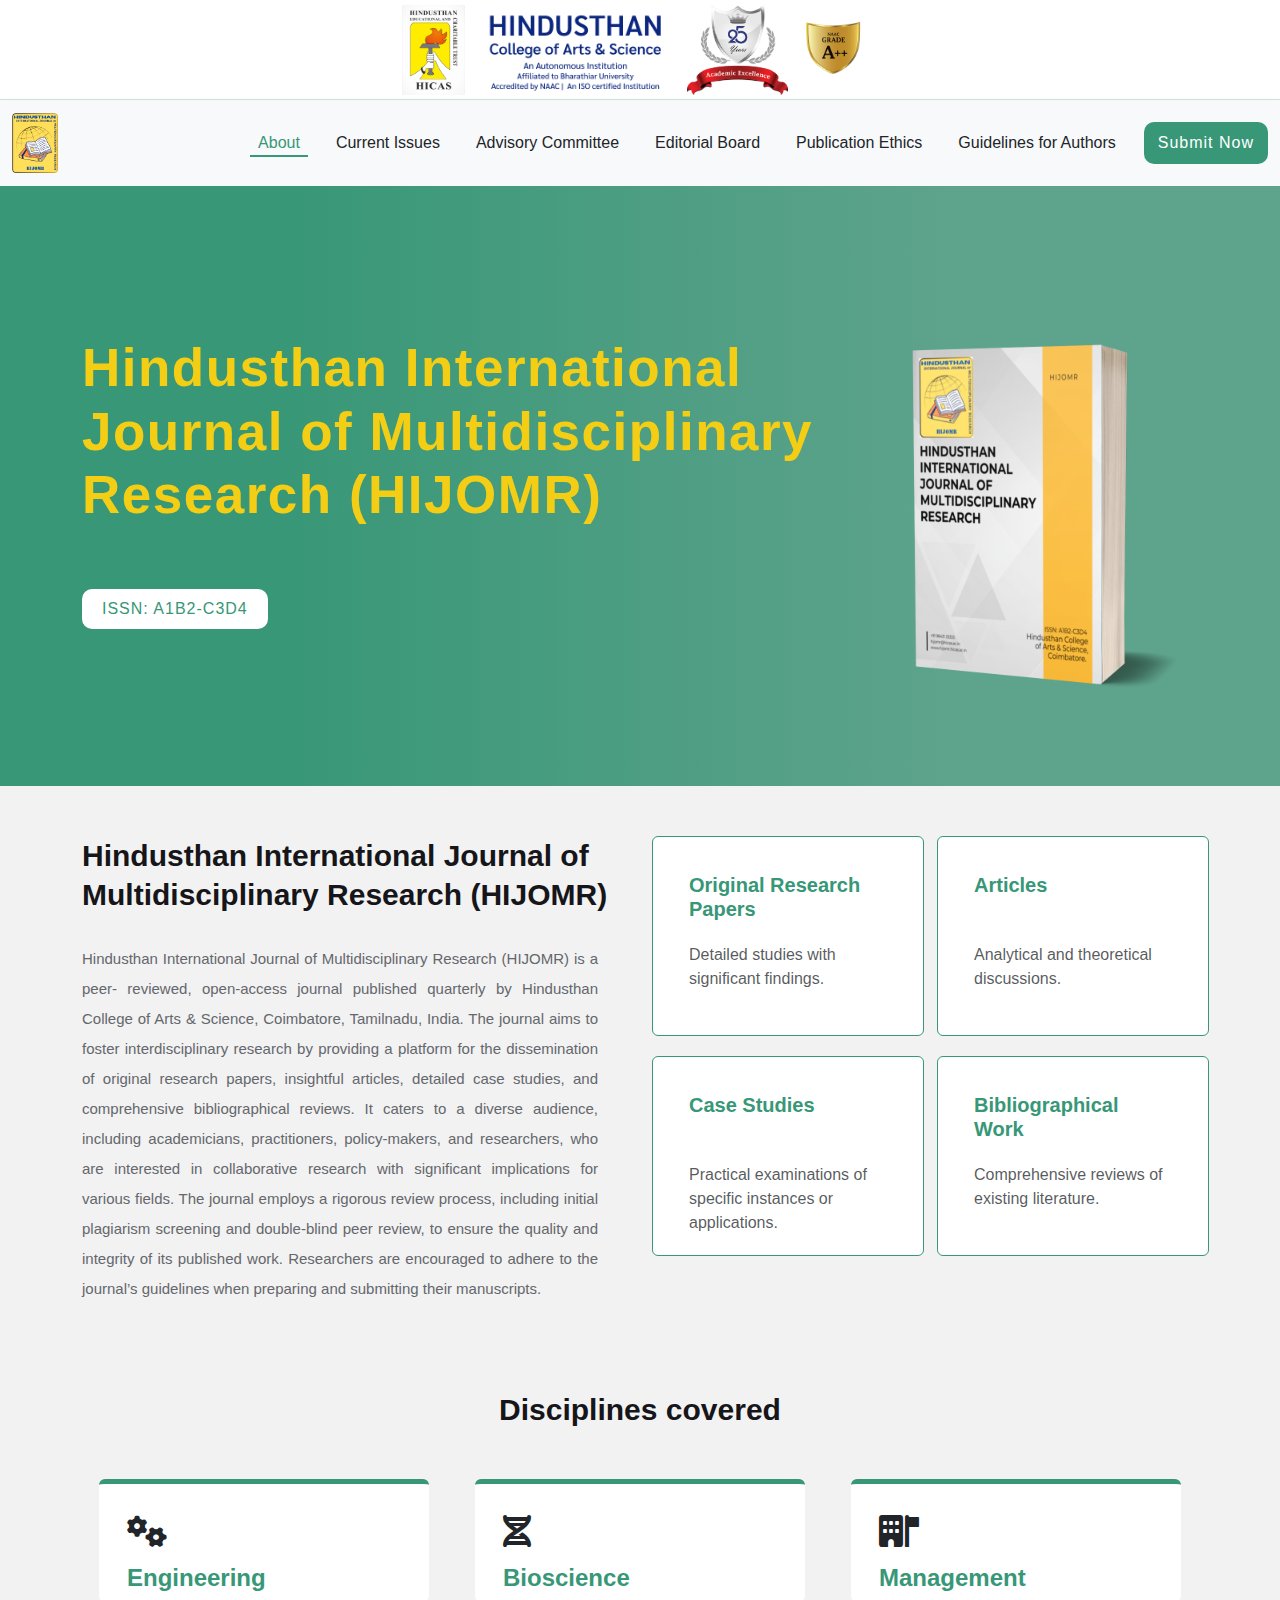
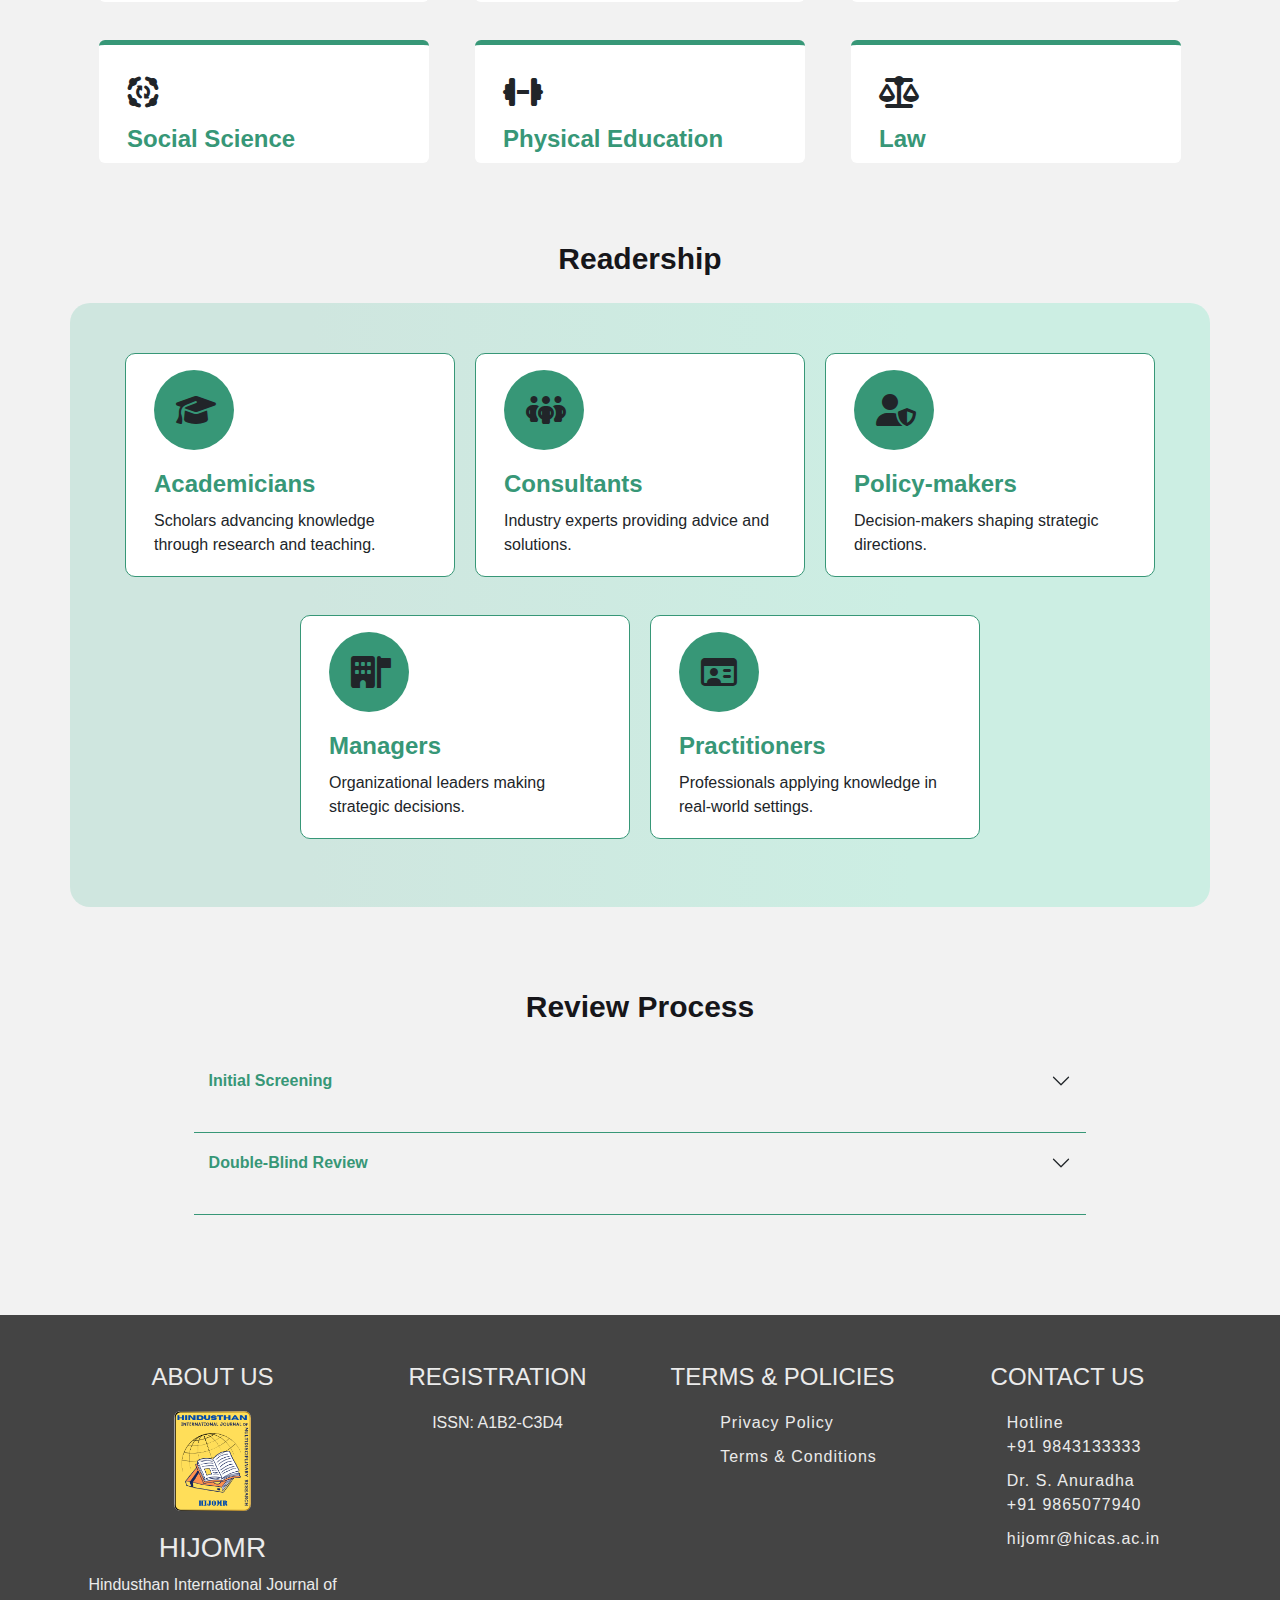
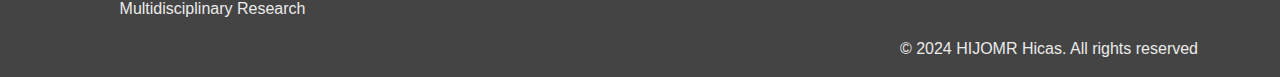
==== commit 03908996: "responsive_index_1" ====
--- a/index.html
+++ b/index.html
@@ -132,20 +132,8 @@
                         <div class="row banner-mobile">
                             <div class="col-xl-12 col-lg-8 col-md-12 col-sm-12">
                                 <div class="banner_captions">
-                                    <div class="banner-top" data-animation="fadeInLeft" data-delay=".5s">
-                                        <div>
-                                            <img class="hicas-logo" src="./assets/img/hicas logo file -02.png">
-                                        </div>
-                                        <div class="banner-text">
-                                            <span data-animation="fadeInLeft" data-delay=".5s">
-                                                <div class="hicas-title-1">Hindusthan College of Arts & Science</div>
-                                                <div class="hicas-title-2">An Autonomous Institution</div>
-                                            </span>
-                                        </div>
-                                    </div>
-
                                     <h1 class="banner-title" data-animation="fadeInLeft" data-delay=".5s">Hindusthan
-                                        International Journal of Multidisciplinary Research (HIJOMR)</h1> test
+                                        International Journal of Multidisciplinary Research (HIJOMR)</h1>
                                 </div>
                             </div>
                             <div class="col-xl-12 col-lg-12 col-md-12 col-sm-12">
@@ -248,18 +236,18 @@
                                 </p>
                             </div>
                         </div>
-                        <div class="col-4 disciplines-card card">
+                        <div class="col-4 col-md-12 col-sm-12 disciplines-card card">
                             <div class="card-body">
                                 <div class="disciplines-icon">
                                     <i class="fa-solid fa-dna fa-2xl"></i>
                                 </div>                                
-                                <h4>Bio-Science</h4>
+                                <h4>Bioscience</h4>
                                 <p>
                                     Botany, Bioscience, Microbiology, Biotechnology, Clinical Biology, Molecular Biology, Biochemistry, Agriculture, Chemistry, Environment and Ecology, Food Science, Nutrition, Plant Science, Entomology, Zoology, Fisheries.
                                 </p>
                             </div>
                         </div>
-                        <div class="col-4 disciplines-card card">
+                        <div class="col-4 col-md-12 col-sm-12 disciplines-card card">
                             <div class="card-body">
                                 <div class="disciplines-icon">
                                     <i class="fa-solid fa-building-flag fa-2xl"></i>
@@ -272,7 +260,7 @@
                         </div>
                     </div>
                     <div class="row">
-                        <div class="col-4 disciplines-card card">
+                        <div class="col-4 col-md-12 col-sm-12 disciplines-card card">
                             <div class="card-body">
                                 <div class="disciplines-icon">
                                     <i class="fa-solid fa-group-arrows-rotate fa-2xl"></i>
@@ -283,7 +271,7 @@
                                 </p>
                             </div>
                         </div>
-                        <div class="col-4 disciplines-card card">
+                        <div class="col-4 col-md-12 col-sm-12 disciplines-card card">
                             <div class="card-body">
                                 <div class="disciplines-icon">
                                     <i class="fa-solid fa-dumbbell fa-2xl"></i>
--- a/assets/css/style.css
+++ b/assets/css/style.css
@@ -19,6 +19,12 @@
     opacity: 0;
     transition: opacity 1s ease-in-out;
     box-shadow: 0px 2px 5px rgba(0, 0, 0, 0.1);
+}
+@media only screen and  (max-width: 770px) {
+    #hicas-header {
+        overflow: hidden;
+        height: 85px;
+    }
 }
 /* NavBar */
 .logo img {
@@ -205,6 +211,7 @@
     }
     .banner_captions {
         margin-bottom: 0px;
+        margin-top: 50px;
     }
     .banner-text {
         margin-bottom: 20px;
@@ -271,6 +278,16 @@
     margin-bottom: 36px;
     padding-right: 30px;
     text-align: justify;
+}
+@media only screen and  (max-width: 770px) {
+    .desc-title h2 {
+        font-size: 24px;
+        text-align: center;
+    }
+    .desc-content p {
+        text-align: justify;
+        padding: 0px 10px;
+    }
 }
 /* about section right side card */
 .about-right-card-1, .about-right-card-2, .about-right-card-3, .about-right-card-4 {
@@ -318,7 +335,8 @@
     overflow: hidden;
     border-top-style: solid;
     border-width: 5px 0px 0px 0px;
-    border-color: #EB6E25;
+    /* border-color: #EB6E25; */
+    border-color: #379777;
     min-height: 123px;
 }
 .disciplines-card:hover {
@@ -368,6 +386,27 @@
     color: #16161A;
     text-decoration: underline;
 }
+@media only screen and  (max-width: 770px) {
+    .disciplines-section .row {
+        display: block;
+        padding: 0px 20px;
+    }
+    .disciplines-covered-include h2 {
+        font-size: 24px;
+    }
+    .disciplines-card {
+        height: 290px;
+        width: auto;
+        display: flex;
+        justify-content: center;
+    }
+    .disciplines-card:hover {
+        height: 290px;
+        transition: none;
+        box-shadow: none;
+        margin-bottom: 28px;
+    }
+}
 /* Readership section */
 .readership {
     margin-bottom: 80px;
@@ -382,7 +421,7 @@
     border-radius: 10px;
     margin: 10px 10px 28px 10px;
     width: 330px;
-    height: 16rem;
+    height: 14rem;
     cursor: pointer;
     overflow: hidden;
     min-height: 123px;
@@ -433,6 +472,33 @@
 }
 .readership-list {
     list-style-type: none;
+}
+@media only screen and  (max-width: 770px) {
+    .readership {
+        margin: 0px 10px;
+    }
+    .readership-container {
+        padding: 15px 50px;
+    }
+    .readership-card {
+        height: 12rem;
+        width: 300px;
+    }
+    .readership-icon {
+        height: 60px;
+        width: 60px;
+    }
+    .readership-icon i {
+        font-size: 25px !important;
+    }
+    .readership-bottom-card-1 {
+        margin-left: auto;
+        margin-right: auto;
+    }
+    .readership-bottom-card-2 {
+        margin-left: auto;
+        margin-right: auto;
+    }
 }
 /* Review Process */
 
@@ -934,7 +1000,7 @@
     display: flex;
     flex-direction: row;
     border: 1px solid #379777 !important; 
-    width: 25rem;
+    width: 29rem;
     height: 200px;
     margin-bottom: 25px;
     cursor: pointer;
@@ -945,12 +1011,6 @@
     cursor: pointer;
     transform: translateY(-5px);
     box-shadow: 0px 5px 15px rgba(0, 0, 0, 0.3);
-}
-.managing-committee-card-left {
-    margin-left: 100px !important;
-}
-.managing-committee-card-right {
-    margin-right: 100px;
 }
 .managing-committee-card img {
     height: 200px;
@@ -977,7 +1037,8 @@
     color: #343f52;
 }
 .managing-committee-card .card-body p {
-    padding-top: 15px !important    ;
+    padding-top: 15px !important;
+    font-size: smaller;
 }
 /* Committee Members section */
 .committee-members {
@@ -1002,7 +1063,7 @@
 .committee-members-card-section .card {
     width: auto;
     display: flex;
-    flex-direction: row;
+    flex-direction: column;
     justify-content: space-between;
     height: 270px;
     border: 1px solid #379777;
@@ -1011,6 +1072,14 @@
     cursor: pointer;
     transition: transform 0.3s ease, box-shadow 0.3s ease;
 }
+.committee-members-card-section .card .profile-section {
+    display: flex;
+    flex-direction: row;
+    align-items: center;
+}
+.committee-members-card-section .card .profile-section h5 {
+    color: #343f52;
+}
 .committee-members-card-section .card:hover {
     transform: translateY(-5px);
     box-shadow: 0px 5px 15px rgba(0, 0, 0, 0.3);
@@ -1030,7 +1099,7 @@
     display: flex;
     justify-content: center;
     align-items: center;
-    margin: 13px 0px 0px 10px;
+    /* margin: 13px 0px 0px 10px; */
 }
 .bg-profile-circle {
     background-color: #379777;
@@ -1067,6 +1136,7 @@
 } */
 .committee-members-card-section .card-body p {
     color: #64676c;
+    font-size: smaller;
 }
 .committee-members-caption-1 span {
     left: 20px;
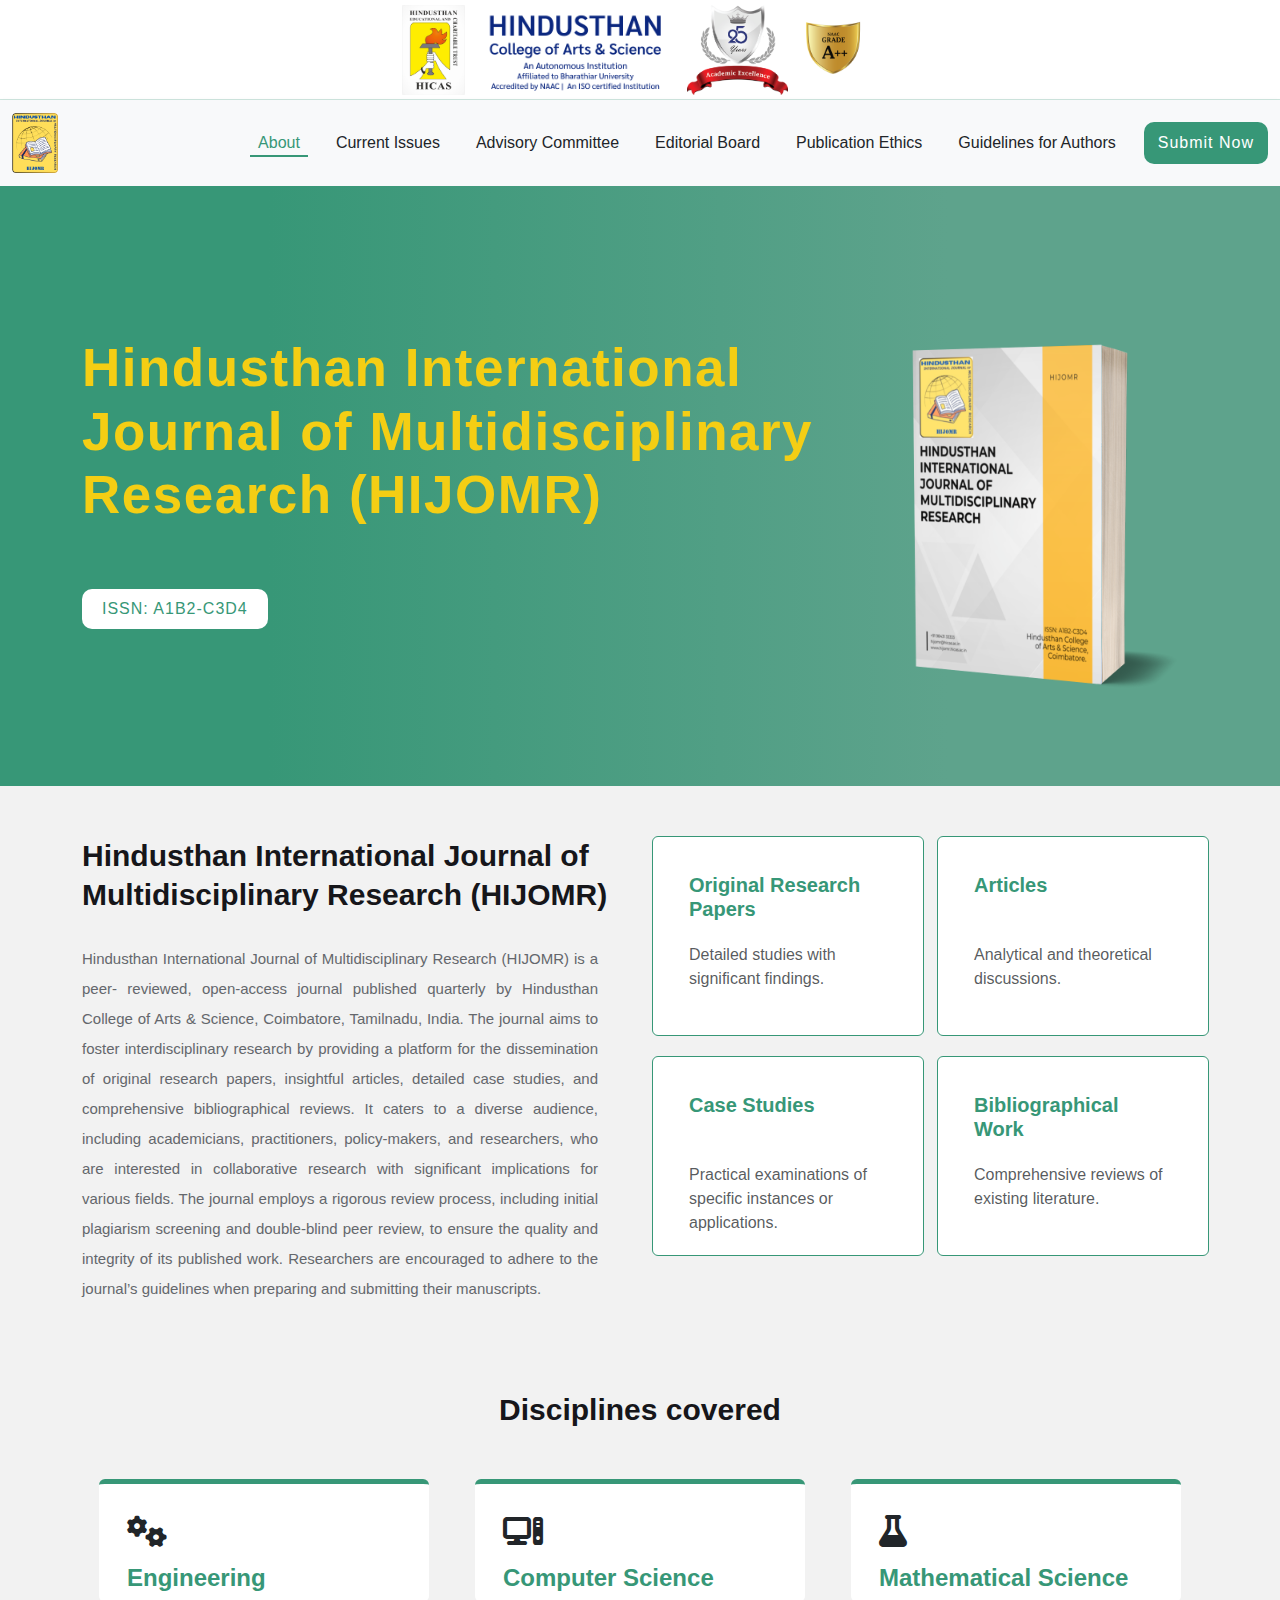
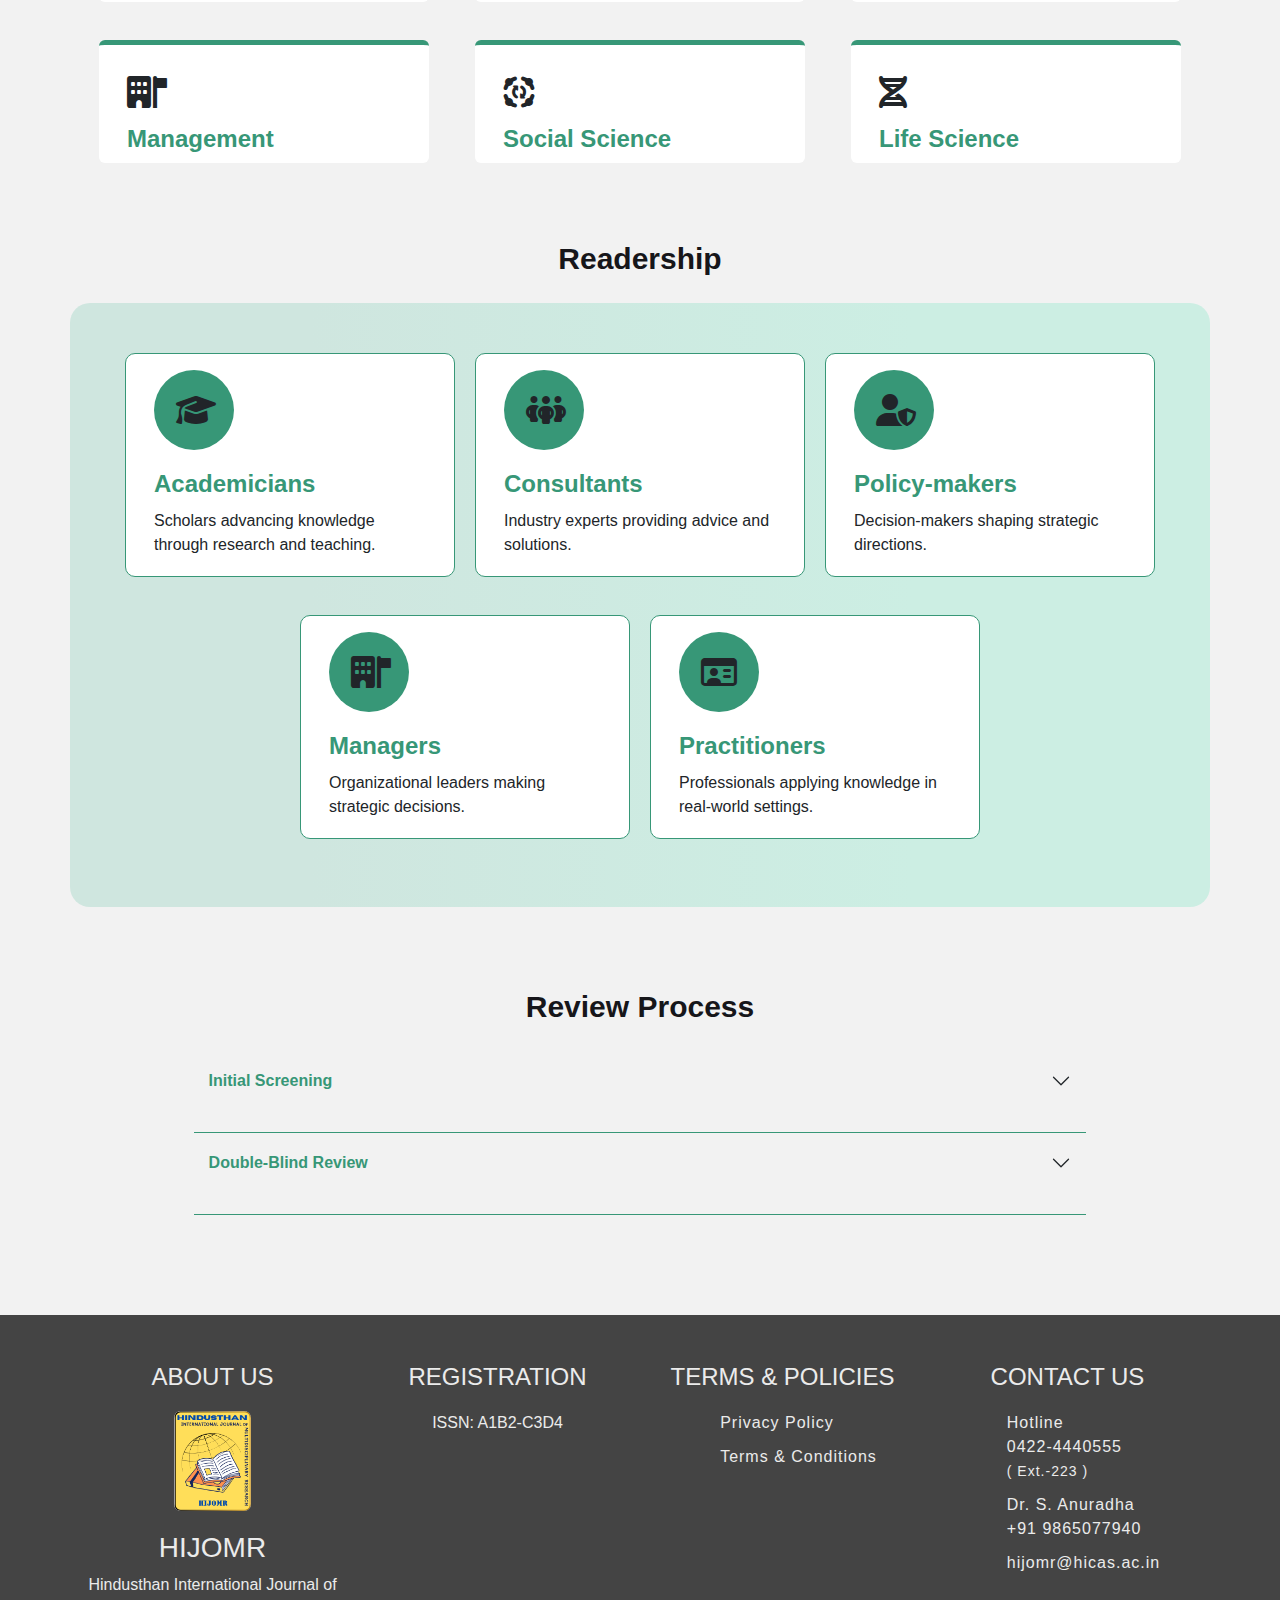
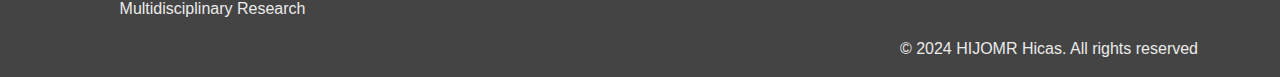
==== commit 92ed232f: "index_and_editorial_page_corrections" ====
--- a/index.html
+++ b/index.html
@@ -232,29 +232,29 @@
                                 </div>
                                 <h4>Engineering</h4>
                                 <p>
-                                    Information Technology, Computer Application, Civil Engineering, Machanical Engineering, Chemical Engineering, Electrical Engineering, Physics.
+                                    Civil, Mechanical, Electrical, Electronics, Chemical, Biotechnology, Industrial, Aeronautical, Automobile, Marine, Mechatronics, Robotics, Architectural, and Environmental Engineering.
                                 </p>
                             </div>
                         </div>
                         <div class="col-4 col-md-12 col-sm-12 disciplines-card card">
                             <div class="card-body">
                                 <div class="disciplines-icon">
-                                    <i class="fa-solid fa-dna fa-2xl"></i>
-                                </div>                                
-                                <h4>Bioscience</h4>
-                                <p>
-                                    Botany, Bioscience, Microbiology, Biotechnology, Clinical Biology, Molecular Biology, Biochemistry, Agriculture, Chemistry, Environment and Ecology, Food Science, Nutrition, Plant Science, Entomology, Zoology, Fisheries.
+                                    <i class="fa-solid fa-computer fa-2xl"></i>
+                                </div>                                
+                                <h4>Computer Science</h4>
+                                <p>
+                                    Computer Science, Computer Applications, Information Technology, Computer Technology, Data Science, Artificial Intelligence, and Machine Learning.
                                 </p>
                             </div>
                         </div>
                         <div class="col-4 col-md-12 col-sm-12 disciplines-card card">
                             <div class="card-body">
                                 <div class="disciplines-icon">
-                                    <i class="fa-solid fa-building-flag fa-2xl"></i>
-                                </div>                                
-                                <h4>Management</h4>
-                                <p>
-                                    Commerce, Economics, Finance, Accounting, Corporate Governance, Human Resources Management, Marketing Management, Quality Management Training and Development.
+                                    <i class="fa-solid fa-flask fa-2xl"></i>
+                                </div>                                
+                                <h4>Mathematical Science</h4>
+                                <p>
+                                    Mathematics, Physics, and Chemistry.
                                 </p>
                             </div>
                         </div>
@@ -263,33 +263,33 @@
                         <div class="col-4 col-md-12 col-sm-12 disciplines-card card">
                             <div class="card-body">
                                 <div class="disciplines-icon">
+                                    <i class="fa-solid fa-building-flag fa-2xl"></i>
+                                </div>                                
+                                <h4>Management</h4>
+                                <p>
+                                    Commerce, Economics, Finance, Accounting, Corporate Governance, Human Resources Management, Marketing Management, Quality Management Training and Development.
+                                </p>
+                            </div>
+                        </div>
+                        <div class="col-4 col-md-12 col-sm-12 disciplines-card card">
+                            <div class="card-body">
+                                <div class="disciplines-icon">
                                     <i class="fa-solid fa-group-arrows-rotate fa-2xl"></i>
-                                </div>                                
+                                </div>
                                 <h4>Social Science</h4>
                                 <p>
                                     Humanities, Sociology, Education, Political Science, Law, Policy, Social Review, Arts, History, Philosophy, English.
                                 </p>
                             </div>
                         </div>
-                        <div class="col-4 col-md-12 col-sm-12 disciplines-card card">
-                            <div class="card-body">
-                                <div class="disciplines-icon">
-                                    <i class="fa-solid fa-dumbbell fa-2xl"></i>
-                                </div>
-                                <h4>Physical Education</h4>
-                                <p>
-                                    Sports, Yoga, Physiotherapy, Physiology, Exercise, Health.
-                                </p>
-                            </div>
-                        </div>
                         <div class="col-4 disciplines-card card">
                             <div class="card-body">
                                 <div class="disciplines-icon">
-                                    <i class="fa-solid fa-scale-balanced fa-2xl"></i>
-                                </div>                                
-                                <h4>Law</h4>
-                                <p>
-                                    Other fields supporting high-level learning, teaching, and research.
+                                    <i class="fa-solid fa-dna fa-2xl"></i>
+                                </div>                                
+                                <h4>Life Science</h4>
+                                <p>
+                                    Biochemistry, Microbiology, Food Science, Nutrition, Botany, and Zoology. 
                                 </p>
                             </div>
                         </div>
@@ -379,7 +379,7 @@
                       </h2>
                       <div id="flush-collapseOne" class="accordion-collapse collapse" aria-labelledby="flush-headingOne" data-bs-parent="#accordionFlushExample">
                         <div class="accordion-body">Papers are screened by the editor for plagiarism and relevance. Papers
-                            with more than 10% plagiarism are <span class="text-danger">desk-rejected.</span></div>
+                            with less than 10% plagiarism are <span class="text-success">accepted.</span></div>
                       </div>
                     </div>
                     <div class="accordion-item">
--- a/assets/css/style.css
+++ b/assets/css/style.css
@@ -634,8 +634,8 @@
     display: flex;
     flex-direction: row;
     border: 1px solid #379777 !important; 
-    width: 25rem;
-    height: 200px;
+    width: 31rem;
+    height: 205px;
     margin-bottom: 25px;
     cursor: pointer;
     transition: transform 0.3s ease, box-shadow 0.3s ease;
@@ -647,10 +647,10 @@
     box-shadow: 0px 5px 15px rgba(0, 0, 0, 0.3);
 }
 .chief-card-left {
-    margin-left: 100px !important;
+    margin-left: 0px !important;
 }
 .chief-card-right {
-    margin-right: 100px;
+    margin-right: 0px;
 }
 .chief-editors-card img {
     height: 200px;
@@ -663,7 +663,7 @@
     margin: auto;
 }
 .chief-editors-designation {
-    margin-top: 20px;
+    margin-top: 5px;
     padding-top: 5px !important;
     background-color: #cfe6df;
     color: #379777;
@@ -676,8 +676,32 @@
 .chief-editors-card .card-title {
     color: #343f52;
 }
+.chief-editors-card .bio {
+    display: flex;
+    flex-direction: row;
+    align-items: baseline;
+}
 .chief-editors-card .card-body p {
-    padding-top: 15px !important    ;
+    font-size: smaller !important;
+    color: #64676c;
+}
+.chief-editors-card .bio i {
+    align-items: center;
+}
+.chief-editors-card .bio .committee-members-caption-1 {
+    margin-left: 14px;
+}
+.chief-editors-card .bio .committee-members-caption-2 {
+    margin-left: 12px;
+}
+.chief-editors-card .bio .committee-members-caption-3 {
+    margin-left: 13px;
+}
+.chief-editors-card .bio .committee-members-caption-4 {
+    margin-left: 13px;
+}
+.chief-editors-card .bio .mail {
+    color: #379777;
 }
 /* .chief-editors-card .card-body p {
     color: #64676c;
@@ -704,11 +728,11 @@
 .board-members-card-section .card {
     width: auto;
     display: flex;
-    flex-direction: row;
+    flex-direction: column;
     justify-content: space-between;
-    height: 190px;
+    height: 215px;
     border: none;
-    padding: 25px 25px 25px 25px;
+    padding: 10px 20px 10px 20px;
     cursor: pointer;
     transition: transform 0.3s ease, box-shadow 0.3s ease;
 }
@@ -720,7 +744,47 @@
     display: flex;
     margin: auto;
 } */
-.profile-circle {
+.board-members-card-section .card .profile-section {
+    display: flex;
+    flex-direction: row;
+    align-items: center;
+    padding-bottom: 10px;
+}
+.board-members-card-section .card .profile-section .name-bio {
+    display: flex;
+    flex-direction: column;
+    margin: 10px 0px 0px 10px;
+}
+.board-members-card-section .card .profile-section h5 {
+    color: #343f52;
+    font-size: large;
+}
+.board-members-card-section .card .profile-section .name-bio .designation {
+    background-color: #cfe6df;
+    color: #379777;
+    padding: 5px 5px 5px 5px;
+    font-size: 11px;
+    font-weight: bold;
+    border-radius: 8px;
+    margin-top: 5px;
+    width: fit-content;
+}
+.board-members-card-section .card .card-body {
+    padding: 0px;
+    margin: 0px 0px 0px 30px;
+}
+.board-members-card-section .card .card-title {
+    margin-bottom: 0px;
+}
+.board-members-card-section .last-card {
+    width: 355px;
+}
+.board-members-last-card-section {
+    display: flex;
+    flex-direction: column;
+    align-items: center;
+}
+.board-members-card-section .profile-circle {
     color: #ffffff;
     font-size: 22px;
     line-height: 1;
@@ -731,7 +795,20 @@
     display: flex;
     justify-content: center;
     align-items: center;
-    margin: 20px 0px 0px 10px;
+    margin: 5px 10px 0px 10px;
+}
+.board-members-card-section .card .bio {
+    display: flex;
+    flex-direction: row;
+    align-items: baseline;
+}
+.board-members-card-section .card .bio p {
+    font-size: smaller !important;
+    color: #64676c;
+    margin-left: 14px;
+}
+.board-members-card-section .card .bio .mail {
+    color: #379777;
 }
 .bg-1 {
     background-color: #E2626B;
@@ -1054,7 +1131,7 @@
 }
 /* ---------------------------- */
 .committee-members-section {
-    margin-bottom: 50px;
+    margin-bottom: 80px;
 }
 .committee-members-card-section {
     margin-bottom: 30px;
@@ -1065,7 +1142,7 @@
     display: flex;
     flex-direction: column;
     justify-content: space-between;
-    height: 270px;
+    height: 266px;
     border: 1px solid #379777;
     border-radius: 8px;
     padding: 10px 25px 10px 25px;
@@ -1079,6 +1156,7 @@
 }
 .committee-members-card-section .card .profile-section h5 {
     color: #343f52;
+    margin: 6px 0px 0px 10px;
 }
 .committee-members-card-section .card:hover {
     transform: translateY(-5px);
@@ -1088,6 +1166,29 @@
     display: flex;
     margin: auto;
 } */
+.committee-members-card-section .bio {
+    display: flex;
+    flex-direction: row;
+    align-items: baseline;
+}
+.committee-members-card-section .bio i {
+    align-items: center;
+}
+.committee-members-card-section .bio .committee-members-caption-1 {
+    margin-left: 14px;
+}
+.committee-members-card-section .bio .committee-members-caption-2 {
+    margin-left: 12px;
+}
+.committee-members-card-section .bio .committee-members-caption-3 {
+    margin-left: 13px;
+}
+.committee-members-card-section .bio .committee-members-caption-4 {
+    margin-left: 13px;
+}
+.committee-members-card-section .bio .mail {
+    color: #379777;
+}
 .committee-members-card-section .profile-circle {
     color: #ffffff;
     font-size: 32px;
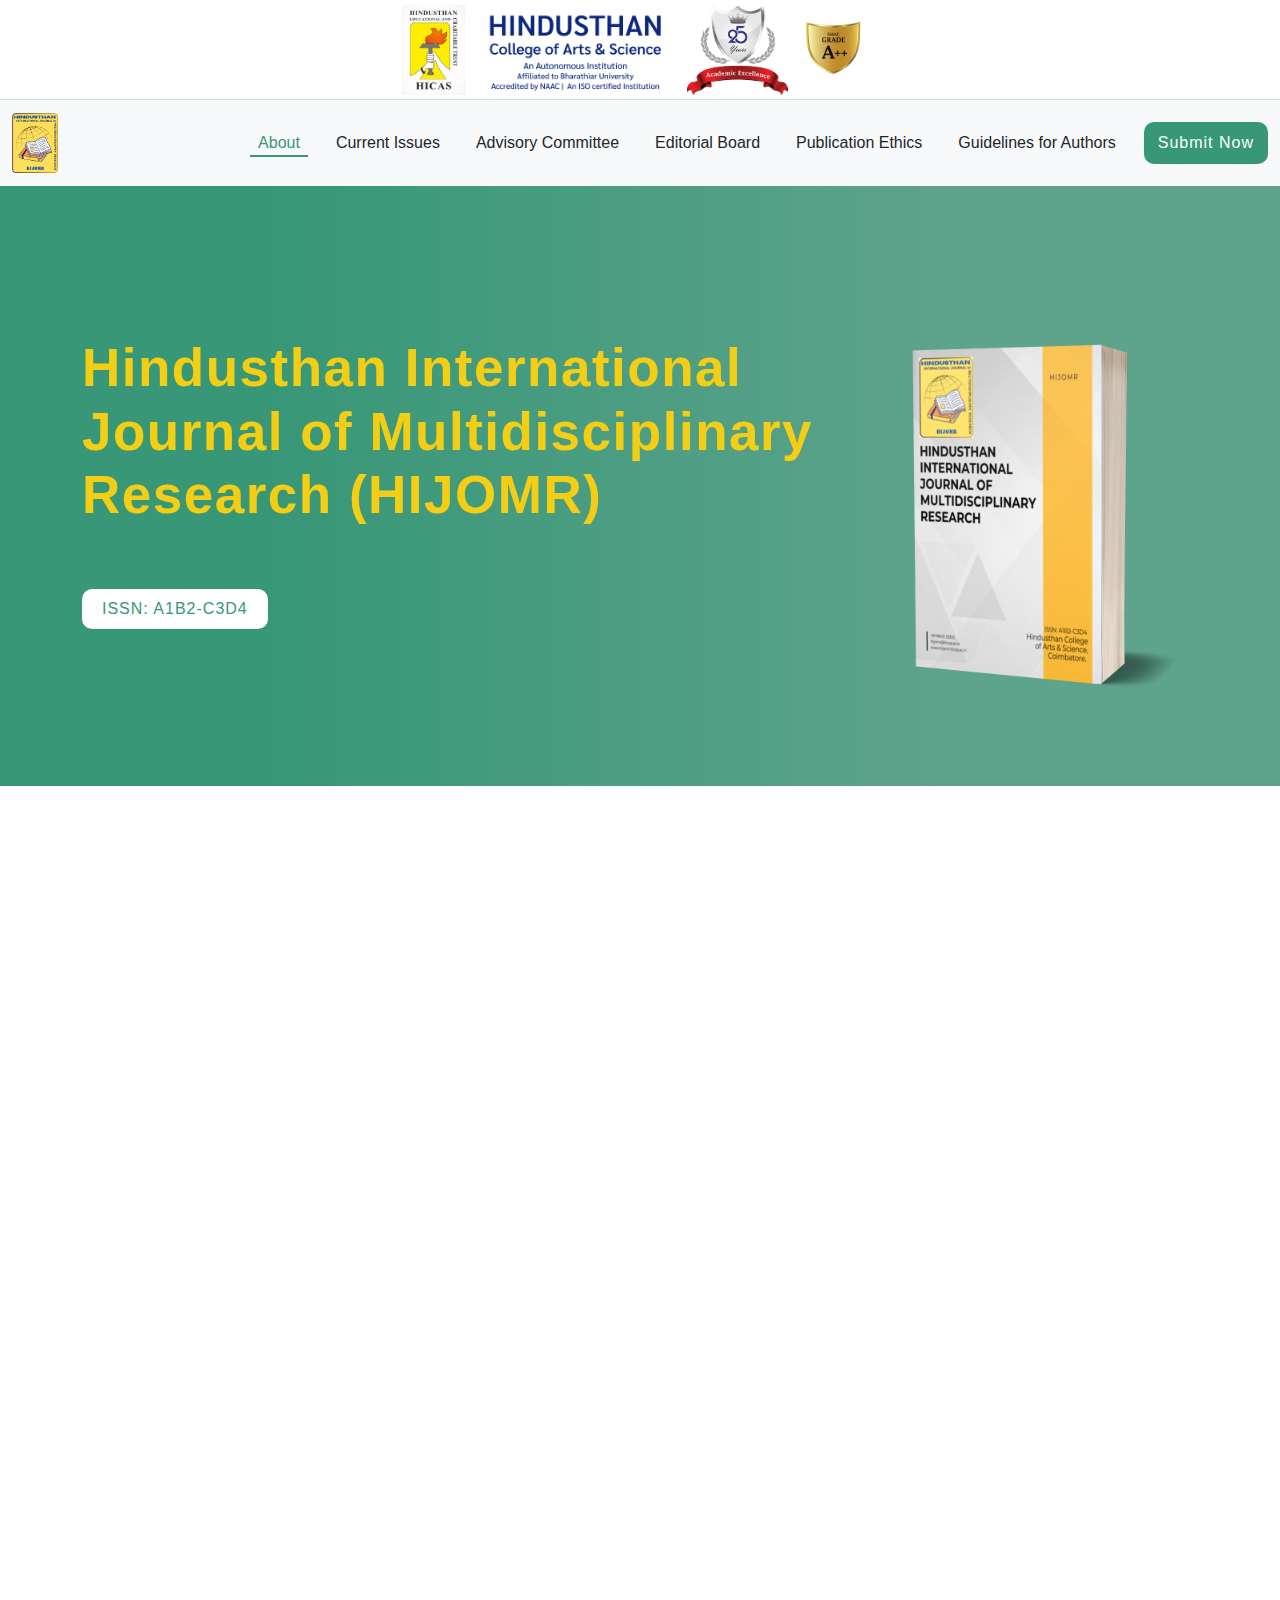
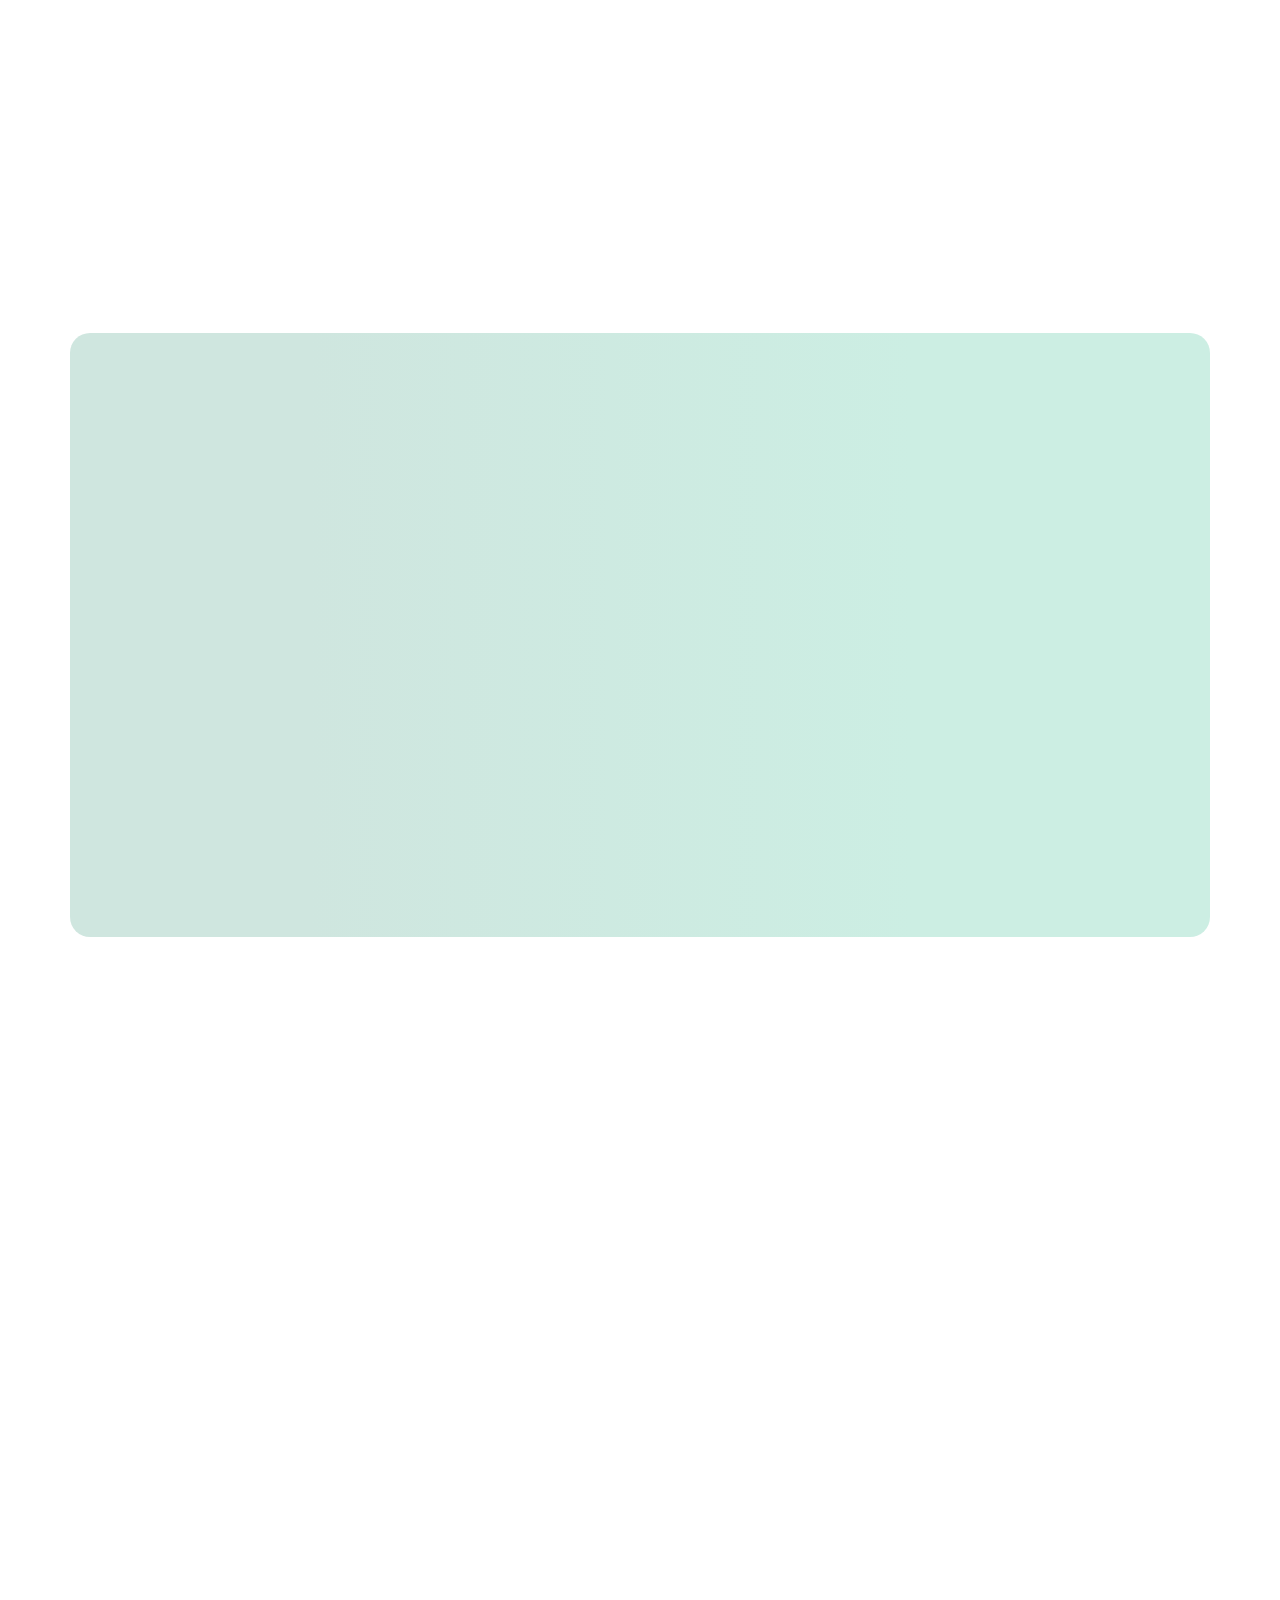
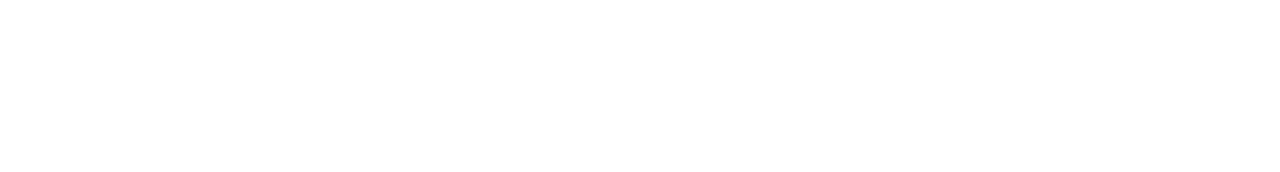
==== commit 91f0f78c: "mobile_responsive_with_animation" ====
--- a/index.html
+++ b/index.html
@@ -7,6 +7,7 @@
     <title>HIJOMR</title>
     <link rel="stylesheet" href="https://cdn.jsdelivr.net/npm/bootstrap@5.0.2/dist/css/bootstrap.min.css">
     <link rel="stylesheet" href="https://cdnjs.cloudflare.com/ajax/libs/font-awesome/6.6.0/css/all.min.css">
+    <link href="https://unpkg.com/aos@2.3.1/dist/aos.css" rel="stylesheet">
     <link rel="stylesheet" href="./assets/css/style.css">
 </head>
 
@@ -49,7 +50,7 @@
                         </ul>
                     </div>
                     <div>
-                        <a href="" class="btn nav-button">Submit Now</a>
+                        <a href="./guidelines.html" class="btn nav-button">Submit Now</a>
                     </div>
                 </div>
             </nav>
@@ -82,9 +83,6 @@
                             </li>
                             <li class="nav-item">
                                 <a class="nav-link" href="./guidelines.html">Guidelines for Authors</a>
-                            </li>
-                            <li class="nav-item">
-                                <a class="nav-link" href="#">Submit Now</a>
                             </li>
                         </ul>
                     </div>
@@ -158,7 +156,7 @@
             <div class="container">
                 <div class="row">
                     <div class="col-xl-6 col-lg-6 col-md-12 col-sm-12">
-                        <div class="dec-left">
+                        <div class="dec-left" data-aos="fade-right">
                             <div class="desc-title">
                                 <h2>Hindusthan International Journal of Multidisciplinary Research (HIJOMR)</h2>
                             </div>
@@ -185,35 +183,39 @@
                         </div>
                     </div>
                     <div class="col-xl-3 col-lg-3 col-md-12 col-sm-12">
-                        <div class="card about-right-card-1">
-                            <div class="card-body">
-                                <h5 class="card-title">Original Research Papers</h5>
-                                <p class="card-text text-muted">Detailed studies with significant findings.</p>
-                                <!-- <a href="#" class="card-link">View</a> -->
-                            </div>
-                        </div>
-                        <div class="card about-right-card-2">
-                            <div class="card-body">
-                                <h5 class="card-title">Case Studies</h5>
-                                <p class="card-text text-muted">Practical examinations of specific instances or
-                                    applications.</p>
-                                <!-- <a href="#" class="card-link">View</a> -->
+                        <div class="desc-right-section-first">
+                            <div class="card about-right-card-1" data-aos="fade-left">
+                                <div class="card-body">
+                                    <h5 class="card-title">Original Research Papers</h5>
+                                    <p class="card-text text-muted">Detailed studies with significant findings.</p>
+                                    <!-- <a href="#" class="card-link">View</a> -->
+                                </div>
+                            </div>
+                            <div class="card about-right-card-2" data-aos="fade-left">
+                                <div class="card-body">
+                                    <h5 class="card-title">Case Studies</h5>
+                                    <p class="card-text text-muted">Practical examinations of specific instances or
+                                        applications.</p>
+                                    <!-- <a href="#" class="card-link">View</a> -->
+                                </div>
                             </div>
                         </div>
                     </div>
                     <div class="col-xl-3 col-lg-3 col-md-12 col-sm-12">
-                        <div class="card about-right-card-3">
-                            <div class="card-body">
-                                <h5 class="card-title">Articles</h5>
-                                <p class="card-text text-muted">Analytical and theoretical discussions.</p>
-                                <!-- <a href="#" class="card-link">View</a> -->
-                            </div>
-                        </div>
-                        <div class="card about-right-card-4">
-                            <div class="card-body">
-                                <h5 class="card-title">Bibliographical Work</h5>
-                                <p class="card-text text-muted">Comprehensive reviews of existing literature.</p>
-                                <!-- <a href="#" class="card-link">View</a> -->
+                        <div class="desc-right-section-second">
+                            <div class="card about-right-card-3" data-aos="fade-left">
+                                <div class="card-body">
+                                    <h5 class="card-title">Articles</h5>
+                                    <p class="card-text text-muted">Analytical and theoretical discussions.</p>
+                                    <!-- <a href="#" class="card-link">View</a> -->
+                                </div>
+                            </div>
+                            <div class="card about-right-card-4" data-aos="fade-left">
+                                <div class="card-body">
+                                    <h5 class="card-title">Bibliographical Work</h5>
+                                    <p class="card-text text-muted">Comprehensive reviews of existing literature.</p>
+                                    <!-- <a href="#" class="card-link">View</a> -->
+                                </div>
                             </div>
                         </div>
                     </div>
@@ -223,9 +225,9 @@
         <section class="disciplines-covered-include mb-5">
             <div class="container">
                 <div class="disciplines-section">
-                    <h2>Disciplines covered</h2>
+                    <h2 data-aos="zoom-in">Disciplines covered</h2>
                     <div class="row">                       
-                        <div class="col-4 disciplines-card card">
+                        <div class="col-4 disciplines-card card" data-aos="fade-right">
                             <div class="card-body">
                                 <div class="disciplines-icon">
                                     <i class="fa-solid fa-gears fa-2xl"></i>
@@ -236,7 +238,7 @@
                                 </p>
                             </div>
                         </div>
-                        <div class="col-4 col-md-12 col-sm-12 disciplines-card card">
+                        <div class="col-4 col-md-12 col-sm-12 disciplines-card card" data-aos="fade-up">
                             <div class="card-body">
                                 <div class="disciplines-icon">
                                     <i class="fa-solid fa-computer fa-2xl"></i>
@@ -247,7 +249,7 @@
                                 </p>
                             </div>
                         </div>
-                        <div class="col-4 col-md-12 col-sm-12 disciplines-card card">
+                        <div class="col-4 col-md-12 col-sm-12 disciplines-card card" data-aos="fade-left">
                             <div class="card-body">
                                 <div class="disciplines-icon">
                                     <i class="fa-solid fa-flask fa-2xl"></i>
@@ -260,7 +262,7 @@
                         </div>
                     </div>
                     <div class="row">
-                        <div class="col-4 col-md-12 col-sm-12 disciplines-card card">
+                        <div class="col-4 col-md-12 col-sm-12 disciplines-card card" data-aos="fade-right">
                             <div class="card-body">
                                 <div class="disciplines-icon">
                                     <i class="fa-solid fa-building-flag fa-2xl"></i>
@@ -271,7 +273,7 @@
                                 </p>
                             </div>
                         </div>
-                        <div class="col-4 col-md-12 col-sm-12 disciplines-card card">
+                        <div class="col-4 col-md-12 col-sm-12 disciplines-card card" data-aos="fade-up">
                             <div class="card-body">
                                 <div class="disciplines-icon">
                                     <i class="fa-solid fa-group-arrows-rotate fa-2xl"></i>
@@ -282,7 +284,7 @@
                                 </p>
                             </div>
                         </div>
-                        <div class="col-4 disciplines-card card">
+                        <div class="col-4 disciplines-card card" data-aos="fade-left">
                             <div class="card-body">
                                 <div class="disciplines-icon">
                                     <i class="fa-solid fa-dna fa-2xl"></i>
@@ -299,12 +301,13 @@
         </section>
         <section class="readership">
             <div>
-                <h2>Readership</h2>
+                <h2 class="readership-desktop" data-aos="zoom-in">Readership</h2>
             </div>
             <div class="container readership-container">
+                <h2 class="readership-mobile" data-aos="zoom-in">Readership</h2>
                 <div class="disciplines-section">
                     <div class="row">
-                        <div class="col-4 readership-card card">
+                        <div class="col-4 readership-card card" data-aos="fade-right">
                             <div class="card-body">
                                 <div class="readership-icon">
                                     <i class="readership-icon-logo fa-solid fa-graduation-cap fa-2xl"></i>
@@ -315,7 +318,7 @@
                                 </p>
                             </div>
                         </div>
-                        <div class="col-4 readership-card card">
+                        <div class="col-4 readership-card card" data-aos="fade-up">
                             <div class="card-body">
                                 <div class="readership-icon">
                                     <i class="readership-icon-logo fa-solid fa-people-group fa-2xl"></i>
@@ -326,7 +329,7 @@
                                 </p>
                             </div>
                         </div>
-                        <div class="col-4 readership-card card">
+                        <div class="col-4 readership-card card" data-aos="fade-left">
                             <div class="card-body">
                                 <div class="readership-icon">
                                     <i class="readership-icon-logo fa-solid fa-user-shield fa-2xl"></i>
@@ -339,7 +342,7 @@
                         </div>
                     </div>
                     <div class="row readership-row-2">
-                        <div class="col-6 readership-card card readership-bottom-card-1">
+                        <div class="col-6 readership-card card readership-bottom-card-1" data-aos="fade-right">
                             <div class="card-body">
                                 <div class="readership-icon">
                                     <i class="readership-icon-logo fa-solid fa-building-flag fa-2xl"></i>
@@ -350,7 +353,7 @@
                                 </p>
                             </div>
                         </div>
-                        <div class="col-6 readership-card card readership-bottom-card-2">
+                        <div class="col-6 readership-card card readership-bottom-card-2" data-aos="fade-left">
                             <div class="card-body">
                                 <div class="readership-icon">
                                     <i class="readership-icon-logo fa-regular fa-id-card fa-2xl"></i>
@@ -365,10 +368,10 @@
                 </div>  
             </div>
         </section>
-        <section class="review-process">
+        <section class="review-process"  data-aos="fade-up">
             <div class="container">
                 <div>
-                    <h2>Review Process</h2>
+                    <h2 class="review-process-head" data-aos="zoom-in">Review Process</h2>
                 </div>
                 <div class="accordion accordion-flush review-process-accordion" id="accordionFlushExample">
                     <div class="accordion-item">
@@ -402,9 +405,43 @@
         <div id="hicas-footer"></div>
     </footer>
     <!-- scripts -->
+    <script>
+        document.addEventListener('DOMContentLoaded', function() {
+            var navbar = document.querySelector('.navbar');
+            var descSection = document.querySelector('.banner-btns');
+
+            window.addEventListener('scroll', function() {
+                var rect = descSection.getBoundingClientRect();
+                if (rect.top <= 0) {
+                    navbar.classList.add('sticky');
+                } else {
+                    navbar.classList.remove('sticky');
+                }
+            });
+        });
+    </script>
+    <script>
+        document.addEventListener('DOMContentLoaded', function() {
+            var mobileNavbar = document.querySelector('.nav-mobile');
+            var descSection = document.querySelector('.desc');
+    
+            window.addEventListener('scroll', function() {
+                var rect = descSection.getBoundingClientRect();
+                if (rect.top <= 0) {
+                    mobileNavbar.classList.add('sticky');
+                } else {
+                    mobileNavbar.classList.remove('sticky');
+                }
+            });
+        });
+    </script>
     <script src="./assets/js/header.js"></script>
     <script src="./assets/js/footer.js"></script>
-    <script src="./assets/js/script.js"></script>
+    <!-- <script src="./assets/js/script.js"></script> -->
+    <script src="https://unpkg.com/aos@2.3.1/dist/aos.js"></script>
+    <script>
+        AOS.init();
+      </script>
     <script src="https://ajax.googleapis.com/ajax/libs/jquery/3.5.1/jquery.min.js"></script>
     <script src="https://cdn.jsdelivr.net/npm/bootstrap@5.0.2/dist/js/bootstrap.bundle.min.js"></script>
 </body>
--- a/assets/css/style.css
+++ b/assets/css/style.css
@@ -8,7 +8,7 @@
     font-weight: normal;
     font-style: normal;
     overflow-x: hidden !important;
-    background-color: #f2f2f2
+    background-color: #fff;
 }
 h1, h2, h3, h4, h5, h6 {
     font-family: "Sarabun", sans-serif;
@@ -38,7 +38,7 @@
 @media (max-width: 770px) {
     .logo img {
         width: auto;
-        height: 35px;
+        height: 60px;
     }
 }
 .navbar {
@@ -106,7 +106,8 @@
 }
 /* sticky navbar */
 .navbar {
-    transition: top 0.3s ease-in-out;
+    /* transition: top 0.3s ease-in-out; */
+    transition: all 300ms ease-in-out, padding-right 0ms;
 }
 
 .sticky {
@@ -140,9 +141,6 @@
 .banner-top {
     display: flex;
     margin-top: 80px;
-}
-.hicas-logo {
-    height: 90px;
 }
 .hicas-title-1 {
     font-size: 25px;
@@ -228,15 +226,22 @@
     .desktop-book {
         display: none;
     }
+    .mobile-banner-bottom {
+        overflow-x: visible;
+    }
     .mobile-banner-bottom .banner-button {
-        margin-top: 70px;
+        margin-top: 90px;
+        margin-left: 25px;
+        width: 130px;
+        padding: 20px 0px !important;
+        font-size: 10px;
+        font-weight: 600;
     }
     .banner-book img {
         margin-top: 0px;
         margin-left: 0px;
         width: 268px;
         height: auto;
-        overflow-x: hidden;
         object-fit: cover;
     }
 }
@@ -251,6 +256,9 @@
 .mobile-banner-bottom {
     display: flex;
     flex-direction: row;
+}
+.mobile-banner-bottom .banner-btns {
+    
 }
 .banner-book-mobile {
     overflow-x: hidden;
@@ -259,9 +267,11 @@
 .desc {
     margin-top: 50px;
     margin-bottom: 50px;
+    overflow: hidden;
 }
 .desc-title {
     margin-bottom: 30px;
+    overflow: hidden;
 }
 .desc-title h2 {
     font-size: 30px;
@@ -270,6 +280,10 @@
     font-weight: 700;
     line-height: 1.3;
     margin-bottom: 30px;
+
+}
+.desc-content {
+    overflow: hidden;
 }
 .desc-content p {
     font-size: 15px;
@@ -287,6 +301,19 @@
     .desc-content p {
         text-align: justify;
         padding: 0px 10px;
+    }
+    .desc-right-section-first {
+        display: flex;
+        flex-direction: column;
+        align-items: center;
+        overflow: hidden;
+    }
+    .desc-right-section-second {
+        margin-top: 20px;
+        display: flex;
+        flex-direction: column;
+        align-items: center;
+        overflow: hidden;
     }
 }
 /* about section right side card */
@@ -326,7 +353,18 @@
         transform: translateY(-5px);
         box-shadow: 0px 5px 15px rgba(0, 0, 0, 0.3);
 }
+@media only screen and  (max-width: 770px) {
+    .about-right-card-1:hover,
+    .about-right-card-2:hover,
+    .about-right-card-3:hover,
+    .about-right-card-4:hover {
+        box-shadow: none;
+    }
+}
 /* Disciplines covered include */
+.disciplines-covered-include {
+    overflow: hidden;
+}
 .disciplines-card {
     margin: 10px 23px 28px 23px;
     width: 330px;
@@ -338,11 +376,12 @@
     /* border-color: #EB6E25; */
     border-color: #379777;
     min-height: 123px;
+    box-shadow: 0 0 15px 5px #0000000d;
 }
 .disciplines-card:hover {
     height: 290px;
     transition: 0.3s ease-in-out;
-    box-shadow: 0 10px 15px rgb(92, 109, 104);
+    box-shadow: 0px 5px 15px rgba(0, 0, 0, 0.3);
     margin-bottom: 10px;
 }
 .disciplines-card .card-body {
@@ -387,6 +426,9 @@
     text-decoration: underline;
 }
 @media only screen and  (max-width: 770px) {
+    .disciplines-covered-include {
+        margin-bottom: 20px !important;
+    }
     .disciplines-section .row {
         display: block;
         padding: 0px 20px;
@@ -403,13 +445,14 @@
     .disciplines-card:hover {
         height: 290px;
         transition: none;
-        box-shadow: none;
+        box-shadow: 0 0 15px 5px #0000000d;
         margin-bottom: 28px;
     }
 }
 /* Readership section */
 .readership {
     margin-bottom: 80px;
+    overflow: hidden;
 }
 .readership-container {
     border-radius: 20px;
@@ -417,8 +460,27 @@
     background-image: linear-gradient(90deg, #cfe6df 21%, #cceee3 74%), url(../img/hero/h1_hero.jpg);
     padding: 40px 50px;
 }
+@media only screen and  (max-width: 770px) {
+    .readership-desktop {
+        display: none;
+    }
+    .readership-mobile {
+        display: block;
+    }
+    .readership-container {
+        margin-top: 50px;
+    }
+    .readership h2 {
+        margin: 25px 0px 30px 0px;
+    }
+}
+@media only screen and  (min-width: 771px) {
+    .readership-mobile {
+        display: none;
+    }
+}
 .readership-card {
-    border-radius: 10px;
+    border-radius: 8px;
     margin: 10px 10px 28px 10px;
     width: 330px;
     height: 14rem;
@@ -426,6 +488,8 @@
     overflow: hidden;
     min-height: 123px;
     cursor: pointer;
+    border: none;
+    box-shadow: 0 0 15px 5px #0000000d;
     transition: transform 0.3s ease, box-shadow 0.3s ease;
 }
 .readership-card:hover {
@@ -475,14 +539,18 @@
 }
 @media only screen and  (max-width: 770px) {
     .readership {
-        margin: 0px 10px;
+        margin: 0px 0px;
     }
     .readership-container {
-        padding: 15px 50px;
+        padding: 25px 50px 35px 50px;
+        border-radius: 0px;
     }
     .readership-card {
         height: 12rem;
         width: 300px;
+    }
+    .readership-card:hover {
+        box-shadow: 0 0 15px 5px #0000000d;
     }
     .readership-icon {
         height: 60px;
@@ -537,6 +605,7 @@
     margin-bottom: 20px;
 } */
 .review-process {
+    overflow: hidden;
     margin-top: 50px;
     margin-bottom: 100px;
 }
@@ -588,7 +657,17 @@
     background-color: transparent;
     padding-top: 20px;
 }
-
+@media only screen and  (max-width: 770px) {
+    .review-process-head {
+        margin-top: 50px;
+    }
+    .review-process-accordion {
+        width: 90%;
+    }
+    .review-process .accordion-item {
+        margin-bottom: 30px;
+    }
+}
 /* footer start */
 
 /* ---------------------------------- */
@@ -614,8 +693,22 @@
     font-weight: 700;
     line-height: 1;
 }
+@media only screen and  (max-width: 770px) {
+    .editorial-board-banner {
+        height: 164px !important;
+    }
+    .advisory-committee-banner {
+        height: 164px !important;
+    }
+    .editorial-board-banner-title h2 {
+        font-size: 35px;
+    }
+}
 .chief-editors {
     margin-top: 30px;
+}
+.chief-editors-section {
+    overflow: hidden;
 }
 .chief-editors h2 {
     font-size: 30px;
@@ -633,15 +726,16 @@
 .chief-editors-card {
     display: flex;
     flex-direction: row;
-    border: 1px solid #379777 !important; 
-    width: 31rem;
-    height: 205px;
+    border: none; 
+    width: 32rem;
+    height: 225px;
     margin-bottom: 25px;
     cursor: pointer;
+    border-radius: 8px;
+    box-shadow: 0 0 15px 5px #0000000d;
     transition: transform 0.3s ease, box-shadow 0.3s ease;
 }
 .chief-editors-card:hover {
-    box-shadow: 0 10px 15px rgb(92, 109, 104);
     cursor: pointer;
     transform: translateY(-5px);
     box-shadow: 0px 5px 15px rgba(0, 0, 0, 0.3);
@@ -653,7 +747,7 @@
     margin-right: 0px;
 }
 .chief-editors-card img {
-    height: 200px;
+    height: 220px;
     width: auto;
     padding: 10px 10px;
     margin: auto;
@@ -703,6 +797,34 @@
 .chief-editors-card .bio .mail {
     color: #379777;
 }
+@media only screen and  (max-width: 770px) {
+    .chief-editors-column {
+        text-align: center;
+    }
+    .chief-editors h2 {
+        font-size: 24px;
+    }
+    .chief-editors-card {
+        display: flex;
+        flex-direction: column;
+        height: auto;
+        width: 23rem;
+    }
+    .chief-editors-card:hover {
+        box-shadow: 0 0 15px 5px #0000000d;    
+    }
+    .chief-editors-card .chief-editors-designation {
+        margin-left: auto;
+        margin-right: auto;
+    }
+    .chief-editors-card .bio {
+        align-items: center;
+        padding: 0px 40px;
+    }
+    .chief-editors-card .bio p {
+        text-align: left;
+    }
+}
 /* .chief-editors-card .card-body p {
     color: #64676c;
 } */
@@ -718,9 +840,18 @@
     margin-bottom: 45px;
     text-align: center;
 }
+@media only screen and  (max-width: 770px) {
+    .editorial-members h2 {
+        font-size: 24px;
+    }
+    .board-members-card-section .card {
+        box-shadow: 0rem 0.25rem 1.75rem rgba(30, 34, 40, 0.07) !important;
+    }
+}
 /* ---------------------------- */
 .board-members-section {
     margin-bottom: 50px;
+    overflow: hidden;
 }
 .board-members-card-section {
     margin-bottom: 30px;
@@ -732,13 +863,22 @@
     justify-content: space-between;
     height: 215px;
     border: none;
+    border-radius: 8px;
     padding: 10px 20px 10px 20px;
     cursor: pointer;
+    box-shadow: 0 0 15px 5px #0000000d;
+    /* box-shadow: 0px 5px 15px rgba(0, 0, 0, 0.3); */
     transition: transform 0.3s ease, box-shadow 0.3s ease;
 }
 .board-members-card-section .card:hover {
     transform: translateY(-5px);
     box-shadow: 0px 5px 15px rgba(0, 0, 0, 0.3);
+}
+@media only screen and  (max-width: 770px) {
+    .board-members-card-section .card:hover {
+        box-shadow: 0 0 15px 5px #0000000d;
+        transform: none;
+    }
 }
 /* .board-members-card-profile {
     display: flex;
@@ -776,14 +916,14 @@
 .board-members-card-section .card .card-title {
     margin-bottom: 0px;
 }
-.board-members-card-section .last-card {
+/* .board-members-card-section .last-card {
     width: 355px;
 }
 .board-members-last-card-section {
     display: flex;
     flex-direction: column;
     align-items: center;
-}
+} */
 .board-members-card-section .profile-circle {
     color: #ffffff;
     font-size: 22px;
@@ -872,6 +1012,20 @@
     line-height: 1.3;
     margin: 70px 0px 50px 0px;
     text-align: center;
+}
+@media only screen and  (max-width: 770px) {
+    .publication-ethics-banner {
+        height: 164px;
+    }
+    .publication-ethics-banner-title h2 {
+        font-size: 35px;
+    }
+    .timeline-title {
+        font-size: 18px;
+    }
+}
+.publication-ethics-content {
+    margin-bottom: 70px;
 }
 .timeline {
     position: relative;
@@ -882,8 +1036,7 @@
   
   .timeline-item {
     position: relative;
-    padding-left: 55px;
-    margin-bottom: 50px;
+    margin-bottom: 30px;
   }
   
   .timeline-item .timeline-marker {
@@ -902,9 +1055,18 @@
     background-color: white;
     padding: 20px;
     border-radius: 6px;
-    box-shadow: 0 2px 10px rgba(0, 0, 0, 0.4);
+    box-shadow: 0 0 15px 5px #0000000d;
+    transition: transform 0.3s ease, box-shadow 0.3s ease;
   }
-  
+  .timeline-item .timeline-content:hover {
+    transform: translateY(-5px);
+    box-shadow: 0px 5px 15px rgba(0, 0, 0, 0.3);
+  }
+  .timeline-content img {
+        width: 40px;
+        height: auto;
+        margin-bottom: 10px;
+    }
   .timeline-item .timeline-content h3 {
     margin: 0;
     color: #777;
@@ -915,13 +1077,36 @@
     margin: 10px 0;
     color: #333;
     font-size: 20px;
+    font-family: "Sarabun", sans-serif;
+    font-weight: bold;
   }
   
   .timeline-item .timeline-content p {
     margin: 0;
-    color: #555;
+    color: #64676c;
+    font-family: "Roboto", sans-serif;
   }
-  
+  @media only screen and  (max-width: 770px) {
+    .timeline-item {
+        margin: 0px 0px 30px 0px;
+        padding: 0px 15px;
+        border-radius: 8px;
+    }
+    .timeline-item .timeline-content h2 {
+        font-size: 18px;
+    }
+    .timeline-item .timeline-content:hover {
+        box-shadow: 0 0 15px 5px #0000000d;
+        transform: none;   
+    }
+    .timeline-content p {
+        font-size: 15px;
+    }
+    .timeline-content ul li {
+        font-size: 15px;
+        color: #64676c;
+      }
+  }
   .timeline:before {
     content: '';
     position: absolute;
@@ -983,29 +1168,101 @@
 }
 .pdf embed {
     border-radius: 10px;
-    border: 1px solid #379777;
     height: 500px;
     width: 1000px;
-}
-.submit {
+    box-shadow: 0 0 15px 5px #0000000d;
+}
+@media only screen and  (min-width: 771px) {
+    .pdf-mobile {
+        display: none;
+    }
+    .pdf-mobile-column {
+        display: none;
+    }
+}
+@media only screen and  (max-width: 770px) {
+    .guidelines-banner-title h2 {
+        font-size: 30px;
+    }
+    .guidelines-card-section h2 {
+        margin: 40px 0px 40px 0px !important;
+        font-size: 24px !important;
+    }
+}
+.guidelines-card-section {
     display: flex;
     flex-direction: row;
     justify-content: center;
-    align-items: baseline;
-}
-.submit h5 {
+    padding: 0 10% 0 10%;
+    margin-bottom: 40px;
+}
+.guidelines-card-section h2 {
+    font-size: 30px;
+    color: #16161A;
+    font-weight: 700;
+    line-height: 1.3;
+    margin: 20px 0px 30px 0px;
     text-align: center;
-    margin-bottom: 50px;
-}
-.submit i {
-    padding-left: 10px;
-    padding-right: 3px;
-    font-size: 25px;
-    color: #379777;
-    filter: drop-shadow(1px 0 5px hsla(168, 10%, 48%, 0.5));
-}
-.submit a {
-    color: #379777 !important;
+}
+.guidelines-card-section .card {
+    margin: auto;
+    transition: transform 0.3s ease, box-shadow 0.3s ease;
+}
+.guidelines-card-section button {
+    background-color: #379777;
+    color: #ffffff;
+    border-radius: 5px;
+    cursor: pointer;
+    /* transition: transform 0.3s ease, box-shadow 0.3s ease; */
+    font-size: 14px;
+}
+.guidelines-card-section button:hover {
+    /* transform: translateY(-5px);
+    box-shadow: 0px 5px 15px rgba(0, 0, 0, 0.3); */
+    color: #ffffff;
+}
+.guidelines-card-section .card {
+    height: 200px;
+    border: none;
+    border-radius: 8px;
+    box-shadow: 0 0 15px 5px #0000000d;
+}
+.guidelines-card-section .card:hover {
+    transform: translateY(-5px);
+    transition: transform 0.3s ease, box-shadow 0.3s ease;
+    box-shadow: 0px 5px 15px rgba(0, 0, 0, 0.3);
+}
+@media only screen and  (max-width: 770px) {
+    .guidelines-card-section .card:hover {
+        box-shadow: 0 0 15px 5px #0000000d;
+        transform: none;
+    }
+}
+.guidelines-card-section .card-body {
+    padding: 10px 16px 5px 22px;
+}
+.guidelines-card-section .card-title {
+    font-size: 16px;
+}
+.guidelines-card-section .card-text {
+    font-size: 14px;
+    color: #6c757d;
+    margin-bottom: 10px;
+}
+.guidelines-card-section .paper-format-card img {
+    width: 40px;
+    height: auto;
+    margin: 20px 0px 0px 20px;
+}
+.guidelines-card-section .copyrights-card img {
+    width: 40px;
+    height: auto;
+    margin: 20px 0px 0px 20px;
+}
+.guidelines-card-section .undertaking-card img {
+    width: 40px;
+    height: auto;
+    margin: 20px 0px 0px 20px;
 }
 .download-button {
     display: flex;
@@ -1028,13 +1285,50 @@
     border-radius: 5px;
     cursor: pointer;
     transition: transform 0.3s ease, box-shadow 0.3s ease;
-
 }
 .download-button .btn:hover {
     transform: translateY(-5px);
     box-shadow: 0px 5px 15px rgba(0, 0, 0, 0.3);
     color: #ffffff;
 }
+.submit {
+    display: flex;
+    flex-direction: row;
+    justify-content: center;
+    align-items: baseline;
+    margin: 20px 0px 50px 0px;
+}
+.submit h5 {
+    text-align: center;
+    margin-bottom: 50px;
+}
+.submit i {
+    padding-left: 10px;
+    padding-right: 3px;
+    font-size: 25px;
+    color: #379777;
+}
+.submit a {
+    color: #379777 !important;
+}
+@media only screen and  (max-width: 770px) {
+    .pdf {
+        display: none;
+    }
+    .guidelines-format .desktop-heading {
+        display: none;
+    }
+    .guidelines-card-section .card {
+        margin-bottom: 20px !important;
+    }
+    .submit {
+        margin: 30px 0px 50px 0px;
+    }
+    .submit p {
+        padding: 0px 30px;
+        text-align: center;
+    }
+}
 /* Advisory Committee Page */
 .advisory-committee-banner {
     display: flex;
@@ -1076,15 +1370,16 @@
 .managing-committee-card {
     display: flex;
     flex-direction: row;
-    border: 1px solid #379777 !important; 
+    border: none;
+    border-radius: 8px; 
     width: 29rem;
     height: 200px;
     margin-bottom: 25px;
     cursor: pointer;
+    box-shadow: 0 0 15px 5px #0000000d;
     transition: transform 0.3s ease, box-shadow 0.3s ease;
 }
 .managing-committee-card:hover {
-    box-shadow: 0 10px 15px rgb(92, 109, 104);
     cursor: pointer;
     transform: translateY(-5px);
     box-shadow: 0px 5px 15px rgba(0, 0, 0, 0.3);
@@ -1117,6 +1412,31 @@
     padding-top: 15px !important;
     font-size: smaller;
 }
+@media only screen and  (max-width: 770px) {
+    .managing-committee-card {
+        display: flex;
+        flex-direction: column;
+        height: 375px;
+        width: 23rem;
+        align-items: center;
+        padding: 10px 0px;
+    }
+    .managing-committee-card:hover {
+        box-shadow: 0 0 15px 5px #0000000d;
+    }
+    .managing-committee-card .card-body {
+        padding-top: 5px;
+        text-align: center;
+    }
+    .managing-committee-card .card-body p {
+        padding-top: 0px !important;
+    }
+    .managing-committee-designation {
+        margin-top: 5px !important;
+        margin-left: auto;
+        margin-right: auto;
+    }
+}
 /* Committee Members section */
 .committee-members {
     margin-top: 50px;
@@ -1132,9 +1452,10 @@
 /* ---------------------------- */
 .committee-members-section {
     margin-bottom: 80px;
+    overflow: hidden;
 }
 .committee-members-card-section {
-    margin-bottom: 30px;
+    margin-bottom: 40px;
     padding: 0px 40px;
 }
 .committee-members-card-section .card {
@@ -1143,10 +1464,11 @@
     flex-direction: column;
     justify-content: space-between;
     height: 266px;
-    border: 1px solid #379777;
+    border: none;
     border-radius: 8px;
     padding: 10px 25px 10px 25px;
     cursor: pointer;
+    box-shadow: 0 0 15px 5px #0000000d;
     transition: transform 0.3s ease, box-shadow 0.3s ease;
 }
 .committee-members-card-section .card .profile-section {
@@ -1162,6 +1484,30 @@
     transform: translateY(-5px);
     box-shadow: 0px 5px 15px rgba(0, 0, 0, 0.3);
 }
+@media only screen and  (max-width: 770px) {
+    .committee-members-card-section {
+        padding: 0px 10px;
+    }
+    .committee-members-card-section .card {
+        height: auto;
+    }
+    .committee-members-card-section .card:hover {
+        box-shadow: 0 0 15px 5px #0000000d;
+        transform: none;
+    }
+    .committee-members-last-card {
+        padding: 0px 0px !important;
+    }
+    .committee-members-last-card .committee-members-card-section .card {
+        height: auto;
+    }
+    .committee-members-last-card .committee-members-card-section .card-body {
+        padding: 1rem 1rem;
+    }
+    .committee-members-card-section .card .profile-section {
+        margin-top: 10px;
+    }
+}
 /* .board-members-card-profile {
     display: flex;
     margin: auto;
@@ -1170,6 +1516,7 @@
     display: flex;
     flex-direction: row;
     align-items: baseline;
+    overflow: hidden;
 }
 .committee-members-card-section .bio i {
     align-items: center;
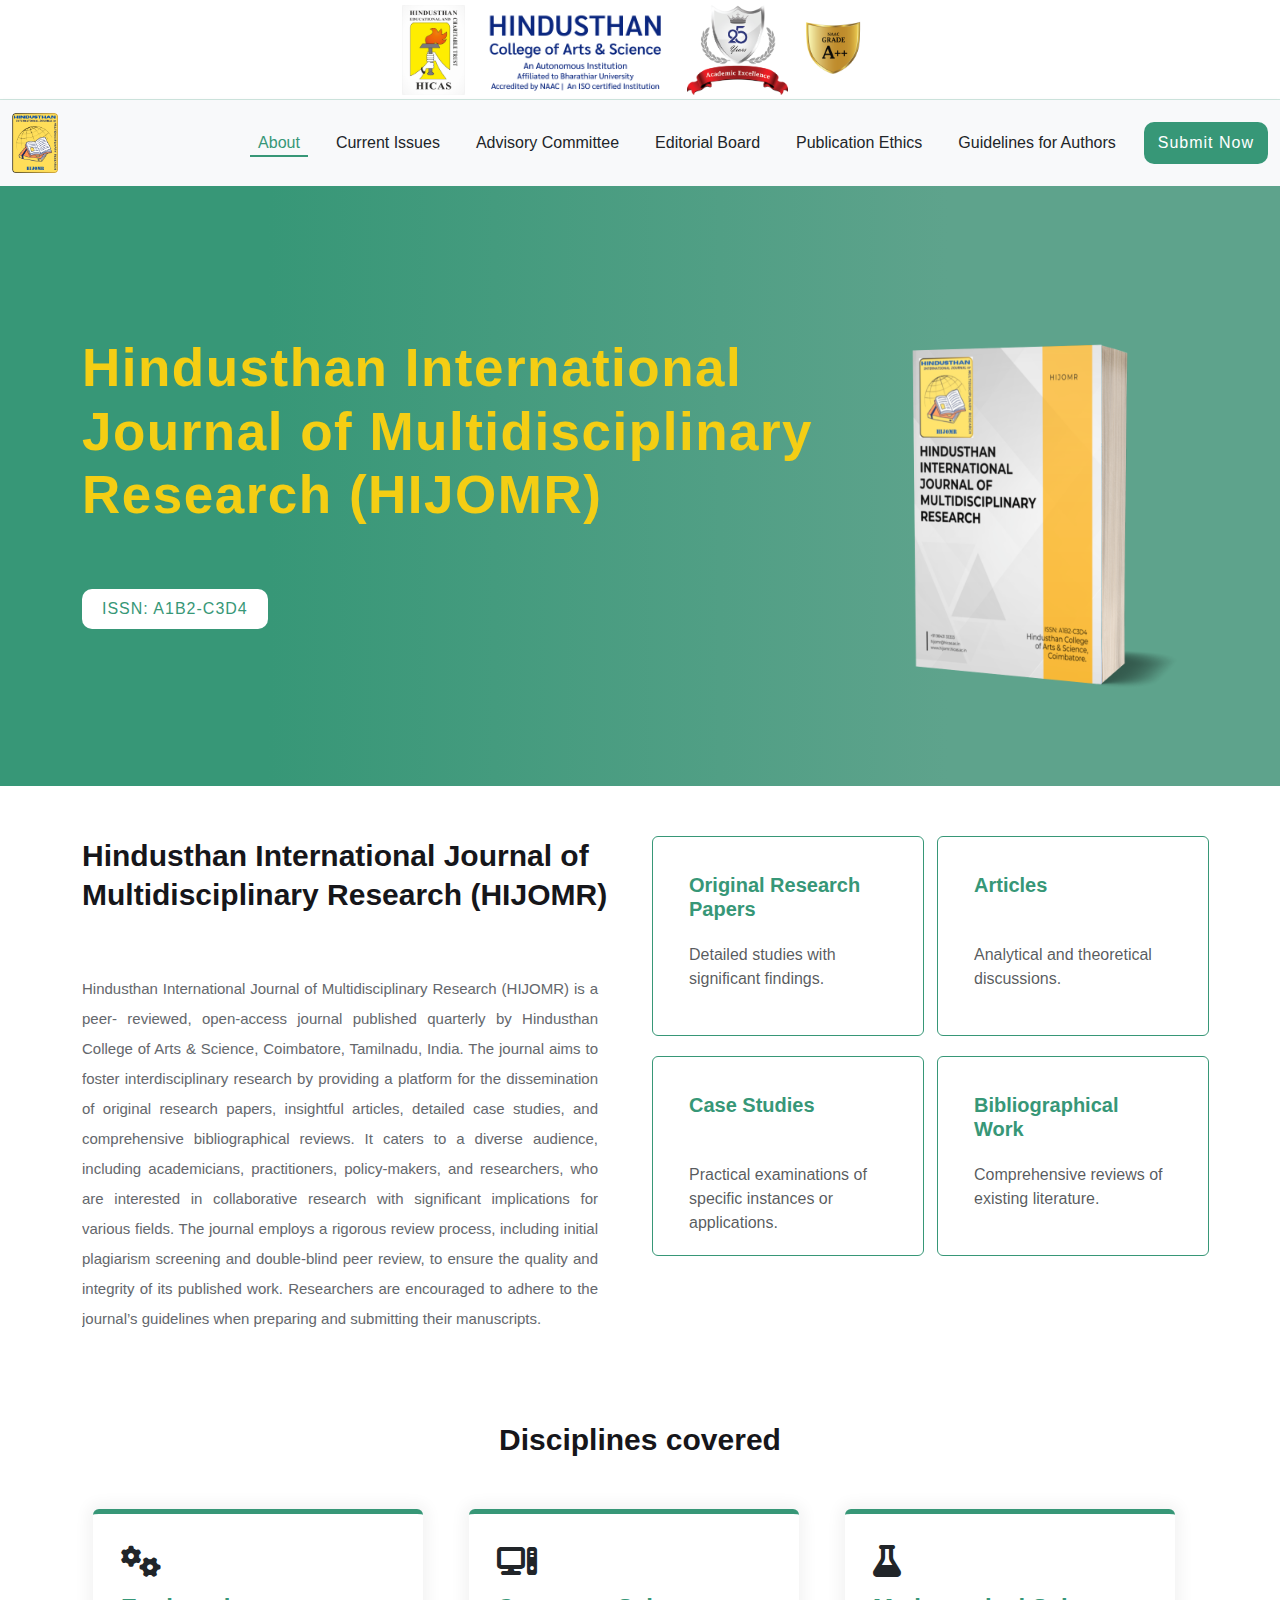
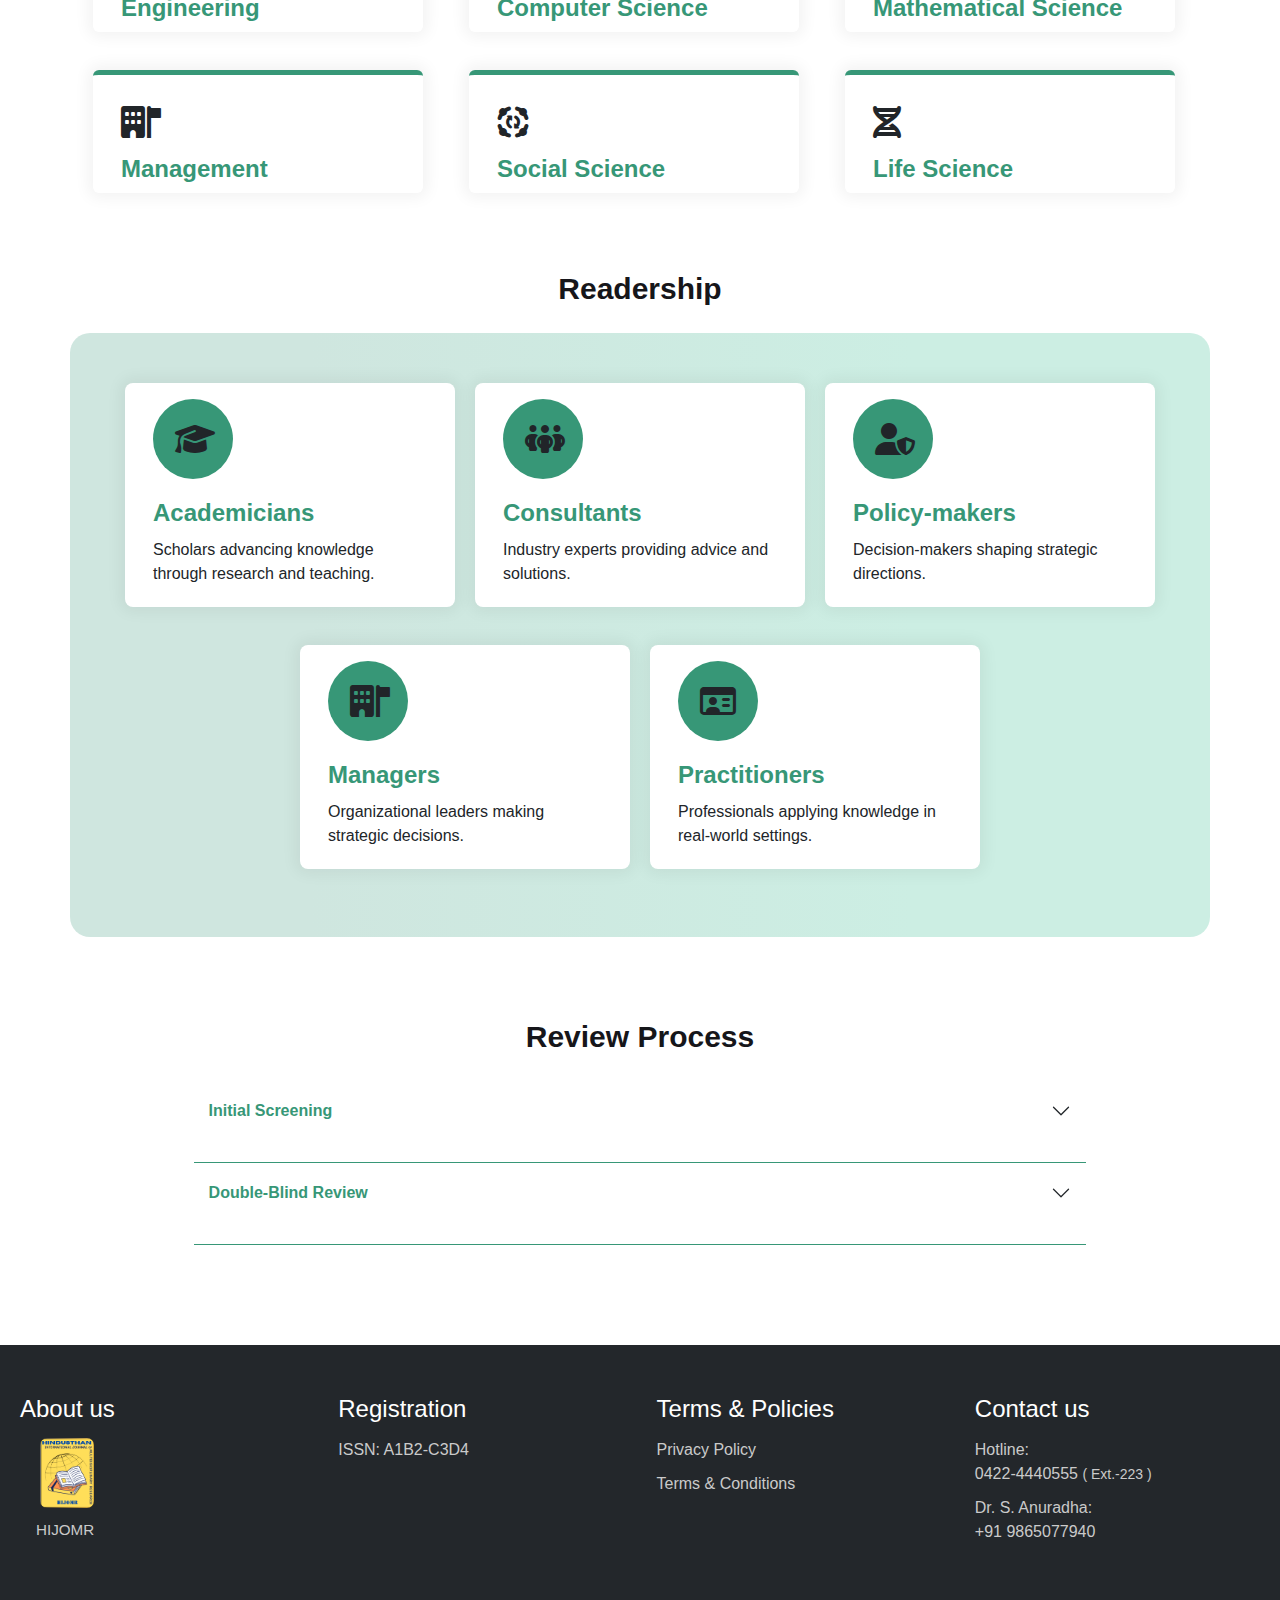
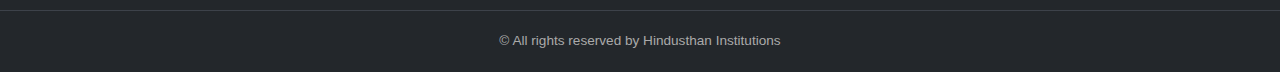
==== commit 3a8905a4: "removed_animation" ====
--- a/index.html
+++ b/index.html
@@ -7,7 +7,7 @@
     <title>HIJOMR</title>
     <link rel="stylesheet" href="https://cdn.jsdelivr.net/npm/bootstrap@5.0.2/dist/css/bootstrap.min.css">
     <link rel="stylesheet" href="https://cdnjs.cloudflare.com/ajax/libs/font-awesome/6.6.0/css/all.min.css">
-    <link href="https://unpkg.com/aos@2.3.1/dist/aos.css" rel="stylesheet">
+    
     <link rel="stylesheet" href="./assets/css/style.css">
 </head>
 
@@ -156,7 +156,7 @@
             <div class="container">
                 <div class="row">
                     <div class="col-xl-6 col-lg-6 col-md-12 col-sm-12">
-                        <div class="dec-left" data-aos="fade-right">
+                        <div class="dec-left">
                             <div class="desc-title">
                                 <h2>Hindusthan International Journal of Multidisciplinary Research (HIJOMR)</h2>
                             </div>
@@ -182,16 +182,16 @@
                             </div>
                         </div>
                     </div>
-                    <div class="col-xl-3 col-lg-3 col-md-12 col-sm-12">
+                    <div class="col-xl-3 col-lg-3 col-md-6 col-sm-12">
                         <div class="desc-right-section-first">
-                            <div class="card about-right-card-1" data-aos="fade-left">
+                            <div class="card about-right-card-1">
                                 <div class="card-body">
                                     <h5 class="card-title">Original Research Papers</h5>
                                     <p class="card-text text-muted">Detailed studies with significant findings.</p>
                                     <!-- <a href="#" class="card-link">View</a> -->
                                 </div>
                             </div>
-                            <div class="card about-right-card-2" data-aos="fade-left">
+                            <div class="card about-right-card-2">
                                 <div class="card-body">
                                     <h5 class="card-title">Case Studies</h5>
                                     <p class="card-text text-muted">Practical examinations of specific instances or
@@ -201,16 +201,16 @@
                             </div>
                         </div>
                     </div>
-                    <div class="col-xl-3 col-lg-3 col-md-12 col-sm-12">
+                    <div class="col-xl-3 col-lg-3 col-md-6 col-sm-12">
                         <div class="desc-right-section-second">
-                            <div class="card about-right-card-3" data-aos="fade-left">
+                            <div class="card about-right-card-3">
                                 <div class="card-body">
                                     <h5 class="card-title">Articles</h5>
                                     <p class="card-text text-muted">Analytical and theoretical discussions.</p>
                                     <!-- <a href="#" class="card-link">View</a> -->
                                 </div>
                             </div>
-                            <div class="card about-right-card-4" data-aos="fade-left">
+                            <div class="card about-right-card-4">
                                 <div class="card-body">
                                     <h5 class="card-title">Bibliographical Work</h5>
                                     <p class="card-text text-muted">Comprehensive reviews of existing literature.</p>
@@ -225,9 +225,9 @@
         <section class="disciplines-covered-include mb-5">
             <div class="container">
                 <div class="disciplines-section">
-                    <h2 data-aos="zoom-in">Disciplines covered</h2>
+                    <h2>Disciplines covered</h2>
                     <div class="row">                       
-                        <div class="col-4 disciplines-card card" data-aos="fade-right">
+                        <div class="col-lg-4 col-md-6 col-sm-12 disciplines-card card">
                             <div class="card-body">
                                 <div class="disciplines-icon">
                                     <i class="fa-solid fa-gears fa-2xl"></i>
@@ -238,7 +238,7 @@
                                 </p>
                             </div>
                         </div>
-                        <div class="col-4 col-md-12 col-sm-12 disciplines-card card" data-aos="fade-up">
+                        <div class="col-lg-4 col-md-6 col-sm-12 disciplines-card card">
                             <div class="card-body">
                                 <div class="disciplines-icon">
                                     <i class="fa-solid fa-computer fa-2xl"></i>
@@ -249,7 +249,7 @@
                                 </p>
                             </div>
                         </div>
-                        <div class="col-4 col-md-12 col-sm-12 disciplines-card card" data-aos="fade-left">
+                        <div class="col-lg-4 col-md-6 col-sm-12 disciplines-card card">
                             <div class="card-body">
                                 <div class="disciplines-icon">
                                     <i class="fa-solid fa-flask fa-2xl"></i>
@@ -260,54 +260,56 @@
                                 </p>
                             </div>
                         </div>
-                    </div>
+                        <div class="col-lg-4 col-md-6 col-sm-12 disciplines-card card">
+                            <div class="card-body">
+                                <div class="disciplines-icon">
+                                    <i class="fa-solid fa-building-flag fa-2xl"></i>
+                                </div>                                
+                                <h4>Management</h4>
+                                <p>
+                                    Commerce, Economics, Finance, Accounting, Corporate Governance, Human Resources Management, Marketing Management, Quality Management Training and Development.
+                                </p>
+                            </div>
+                        </div>
+                        <div class="col-lg-4 col-md-6 col-sm-12 disciplines-card card">
+                            <div class="card-body">
+                                <div class="disciplines-icon">
+                                    <i class="fa-solid fa-group-arrows-rotate fa-2xl"></i>
+                                </div>
+                                <h4>Social Science</h4>
+                                <p>
+                                    Humanities, Sociology, Education, Political Science, Law, Policy, Social Review, Arts, History, Philosophy, English.
+                                </p>
+                            </div>
+                        </div>
+                        <div class="col-lg-4 col-md-6 col-sm-12 disciplines-card card">
+                            <div class="card-body">
+                                <div class="disciplines-icon">
+                                    <i class="fa-solid fa-dna fa-2xl"></i>
+                                </div>                                
+                                <h4>Life Science</h4>
+                                <p>
+                                    Biochemistry, Microbiology, Food Science, Nutrition, Botany, and Zoology. 
+                                </p>
+                            </div>
+                        </div>
+                    </div>
+                    
                     <div class="row">
-                        <div class="col-4 col-md-12 col-sm-12 disciplines-card card" data-aos="fade-right">
-                            <div class="card-body">
-                                <div class="disciplines-icon">
-                                    <i class="fa-solid fa-building-flag fa-2xl"></i>
-                                </div>                                
-                                <h4>Management</h4>
-                                <p>
-                                    Commerce, Economics, Finance, Accounting, Corporate Governance, Human Resources Management, Marketing Management, Quality Management Training and Development.
-                                </p>
-                            </div>
-                        </div>
-                        <div class="col-4 col-md-12 col-sm-12 disciplines-card card" data-aos="fade-up">
-                            <div class="card-body">
-                                <div class="disciplines-icon">
-                                    <i class="fa-solid fa-group-arrows-rotate fa-2xl"></i>
-                                </div>
-                                <h4>Social Science</h4>
-                                <p>
-                                    Humanities, Sociology, Education, Political Science, Law, Policy, Social Review, Arts, History, Philosophy, English.
-                                </p>
-                            </div>
-                        </div>
-                        <div class="col-4 disciplines-card card" data-aos="fade-left">
-                            <div class="card-body">
-                                <div class="disciplines-icon">
-                                    <i class="fa-solid fa-dna fa-2xl"></i>
-                                </div>                                
-                                <h4>Life Science</h4>
-                                <p>
-                                    Biochemistry, Microbiology, Food Science, Nutrition, Botany, and Zoology. 
-                                </p>
-                            </div>
-                        </div>
+                        
                     </div>
                 </div>  
             </div>
         </section>
         <section class="readership">
             <div>
-                <h2 class="readership-desktop" data-aos="zoom-in">Readership</h2>
+                <h2 class="readership-desktop">Readership</h2>
             </div>
             <div class="container readership-container">
-                <h2 class="readership-mobile" data-aos="zoom-in">Readership</h2>
+                <h2 class="readership-mobile">Readership</h2>
                 <div class="disciplines-section">
                     <div class="row">
-                        <div class="col-4 readership-card card" data-aos="fade-right">
+                        <div class="col-4 readership-card card">
                             <div class="card-body">
                                 <div class="readership-icon">
                                     <i class="readership-icon-logo fa-solid fa-graduation-cap fa-2xl"></i>
@@ -318,7 +320,7 @@
                                 </p>
                             </div>
                         </div>
-                        <div class="col-4 readership-card card" data-aos="fade-up">
+                        <div class="col-4 readership-card card">
                             <div class="card-body">
                                 <div class="readership-icon">
                                     <i class="readership-icon-logo fa-solid fa-people-group fa-2xl"></i>
@@ -329,7 +331,7 @@
                                 </p>
                             </div>
                         </div>
-                        <div class="col-4 readership-card card" data-aos="fade-left">
+                        <div class="col-4 readership-card card">
                             <div class="card-body">
                                 <div class="readership-icon">
                                     <i class="readership-icon-logo fa-solid fa-user-shield fa-2xl"></i>
@@ -342,7 +344,7 @@
                         </div>
                     </div>
                     <div class="row readership-row-2">
-                        <div class="col-6 readership-card card readership-bottom-card-1" data-aos="fade-right">
+                        <div class="col-6 readership-card card readership-bottom-card-1">
                             <div class="card-body">
                                 <div class="readership-icon">
                                     <i class="readership-icon-logo fa-solid fa-building-flag fa-2xl"></i>
@@ -353,7 +355,7 @@
                                 </p>
                             </div>
                         </div>
-                        <div class="col-6 readership-card card readership-bottom-card-2" data-aos="fade-left">
+                        <div class="col-6 readership-card card readership-bottom-card-2">
                             <div class="card-body">
                                 <div class="readership-icon">
                                     <i class="readership-icon-logo fa-regular fa-id-card fa-2xl"></i>
@@ -368,10 +370,10 @@
                 </div>  
             </div>
         </section>
-        <section class="review-process"  data-aos="fade-up">
+        <section class="review-process" >
             <div class="container">
                 <div>
-                    <h2 class="review-process-head" data-aos="zoom-in">Review Process</h2>
+                    <h2 class="review-process-head">Review Process</h2>
                 </div>
                 <div class="accordion accordion-flush review-process-accordion" id="accordionFlushExample">
                     <div class="accordion-item">
@@ -438,10 +440,7 @@
     <script src="./assets/js/header.js"></script>
     <script src="./assets/js/footer.js"></script>
     <!-- <script src="./assets/js/script.js"></script> -->
-    <script src="https://unpkg.com/aos@2.3.1/dist/aos.js"></script>
-    <script>
-        AOS.init();
-      </script>
+    
     <script src="https://ajax.googleapis.com/ajax/libs/jquery/3.5.1/jquery.min.js"></script>
     <script src="https://cdn.jsdelivr.net/npm/bootstrap@5.0.2/dist/js/bootstrap.bundle.min.js"></script>
 </body>
--- a/assets/css/style.css
+++ b/assets/css/style.css
@@ -20,7 +20,7 @@
     transition: opacity 1s ease-in-out;
     box-shadow: 0px 2px 5px rgba(0, 0, 0, 0.1);
 }
-@media only screen and  (max-width: 770px) {
+@media only screen and  (max-width: 600px) {
     #hicas-header {
         overflow: hidden;
         height: 85px;
@@ -35,7 +35,7 @@
     display: flex;
     align-items: center;
 }
-@media (max-width: 770px) {
+@media (max-width: 600px) {
     .logo img {
         width: auto;
         height: 60px;
@@ -77,7 +77,7 @@
     box-shadow: 0px 5px 15px rgba(0, 0, 0, 0.3);
     color: #ffffff;
 }
-@media (max-width: 770px) {
+@media (max-width: 1023px) {
     .nav-button {
         display: none;
     }
@@ -99,7 +99,7 @@
         color: #379777;
     }
 }
-@media (min-width: 771px) {
+@media (min-width: 1024px) {
     .nav-mobile {
         display: none;
     }
@@ -188,7 +188,7 @@
     height: auto;
     overflow-x: hidden;
 }
-@media only screen and  (max-width: 770px) {
+@media only screen and  (max-width: 1023px) {
     .banner-desktop {
         display: none;
     }
@@ -245,7 +245,7 @@
         object-fit: cover;
     }
 }
-@media only screen and  (min-width: 771px) {
+@media only screen and  (min-width: 1024px) {
     .mobile-banner-section {
         display: none;
     }
@@ -293,7 +293,7 @@
     padding-right: 30px;
     text-align: justify;
 }
-@media only screen and  (max-width: 770px) {
+@media only screen and  (max-width: 600px) {
     .desc-title h2 {
         font-size: 24px;
         text-align: center;
@@ -314,6 +314,14 @@
         flex-direction: column;
         align-items: center;
         overflow: hidden;
+    }
+}
+@media (min-width: 771px) and (max-width: 1020px) {
+    .desc-right-section-second {
+        margin-top: 0px !important;
+    }
+    .about-right-card-1, .about-right-card-3 {
+        width: 5rem;
     }
 }
 /* about section right side card */
@@ -353,7 +361,7 @@
         transform: translateY(-5px);
         box-shadow: 0px 5px 15px rgba(0, 0, 0, 0.3);
 }
-@media only screen and  (max-width: 770px) {
+@media only screen and  (max-width: 600px) {
     .about-right-card-1:hover,
     .about-right-card-2:hover,
     .about-right-card-3:hover,
@@ -425,7 +433,7 @@
     color: #16161A;
     text-decoration: underline;
 }
-@media only screen and  (max-width: 770px) {
+@media only screen and  (max-width: 600px) {
     .disciplines-covered-include {
         margin-bottom: 20px !important;
     }
@@ -460,7 +468,7 @@
     background-image: linear-gradient(90deg, #cfe6df 21%, #cceee3 74%), url(../img/hero/h1_hero.jpg);
     padding: 40px 50px;
 }
-@media only screen and  (max-width: 770px) {
+@media only screen and  (max-width: 600px) {
     .readership-desktop {
         display: none;
     }
@@ -474,7 +482,7 @@
         margin: 25px 0px 30px 0px;
     }
 }
-@media only screen and  (min-width: 771px) {
+@media only screen and  (min-width: 601px) {
     .readership-mobile {
         display: none;
     }
@@ -537,7 +545,7 @@
 .readership-list {
     list-style-type: none;
 }
-@media only screen and  (max-width: 770px) {
+@media only screen and  (max-width: 600px) {
     .readership {
         margin: 0px 0px;
     }
@@ -657,7 +665,7 @@
     background-color: transparent;
     padding-top: 20px;
 }
-@media only screen and  (max-width: 770px) {
+@media only screen and  (max-width: 600px) {
     .review-process-head {
         margin-top: 50px;
     }
@@ -693,7 +701,7 @@
     font-weight: 700;
     line-height: 1;
 }
-@media only screen and  (max-width: 770px) {
+@media only screen and  (max-width: 600px) {
     .editorial-board-banner {
         height: 164px !important;
     }
@@ -797,7 +805,7 @@
 .chief-editors-card .bio .mail {
     color: #379777;
 }
-@media only screen and  (max-width: 770px) {
+@media only screen and  (max-width: 600px) {
     .chief-editors-column {
         text-align: center;
     }
@@ -840,7 +848,7 @@
     margin-bottom: 45px;
     text-align: center;
 }
-@media only screen and  (max-width: 770px) {
+@media only screen and  (max-width: 600px) {
     .editorial-members h2 {
         font-size: 24px;
     }
@@ -874,7 +882,7 @@
     transform: translateY(-5px);
     box-shadow: 0px 5px 15px rgba(0, 0, 0, 0.3);
 }
-@media only screen and  (max-width: 770px) {
+@media only screen and  (max-width: 600px) {
     .board-members-card-section .card:hover {
         box-shadow: 0 0 15px 5px #0000000d;
         transform: none;
@@ -1013,7 +1021,7 @@
     margin: 70px 0px 50px 0px;
     text-align: center;
 }
-@media only screen and  (max-width: 770px) {
+@media only screen and  (max-width: 600px) {
     .publication-ethics-banner {
         height: 164px;
     }
@@ -1086,7 +1094,7 @@
     color: #64676c;
     font-family: "Roboto", sans-serif;
   }
-  @media only screen and  (max-width: 770px) {
+  @media only screen and  (max-width: 600px) {
     .timeline-item {
         margin: 0px 0px 30px 0px;
         padding: 0px 15px;
@@ -1172,7 +1180,7 @@
     width: 1000px;
     box-shadow: 0 0 15px 5px #0000000d;
 }
-@media only screen and  (min-width: 771px) {
+@media only screen and  (min-width: 1024px) {
     .pdf-mobile {
         display: none;
     }
@@ -1180,7 +1188,7 @@
         display: none;
     }
 }
-@media only screen and  (max-width: 770px) {
+@media only screen and  (max-width: 600px) {
     .guidelines-banner-title h2 {
         font-size: 30px;
     }
@@ -1232,7 +1240,7 @@
     transition: transform 0.3s ease, box-shadow 0.3s ease;
     box-shadow: 0px 5px 15px rgba(0, 0, 0, 0.3);
 }
-@media only screen and  (max-width: 770px) {
+@media only screen and  (max-width: 600px) {
     .guidelines-card-section .card:hover {
         box-shadow: 0 0 15px 5px #0000000d;
         transform: none;
@@ -1311,7 +1319,7 @@
 .submit a {
     color: #379777 !important;
 }
-@media only screen and  (max-width: 770px) {
+@media only screen and  (max-width: 600px) {
     .pdf {
         display: none;
     }
@@ -1412,7 +1420,7 @@
     padding-top: 15px !important;
     font-size: smaller;
 }
-@media only screen and  (max-width: 770px) {
+@media only screen and  (max-width: 600px) {
     .managing-committee-card {
         display: flex;
         flex-direction: column;
@@ -1484,7 +1492,7 @@
     transform: translateY(-5px);
     box-shadow: 0px 5px 15px rgba(0, 0, 0, 0.3);
 }
-@media only screen and  (max-width: 770px) {
+@media only screen and  (max-width: 600px) {
     .committee-members-card-section {
         padding: 0px 10px;
     }
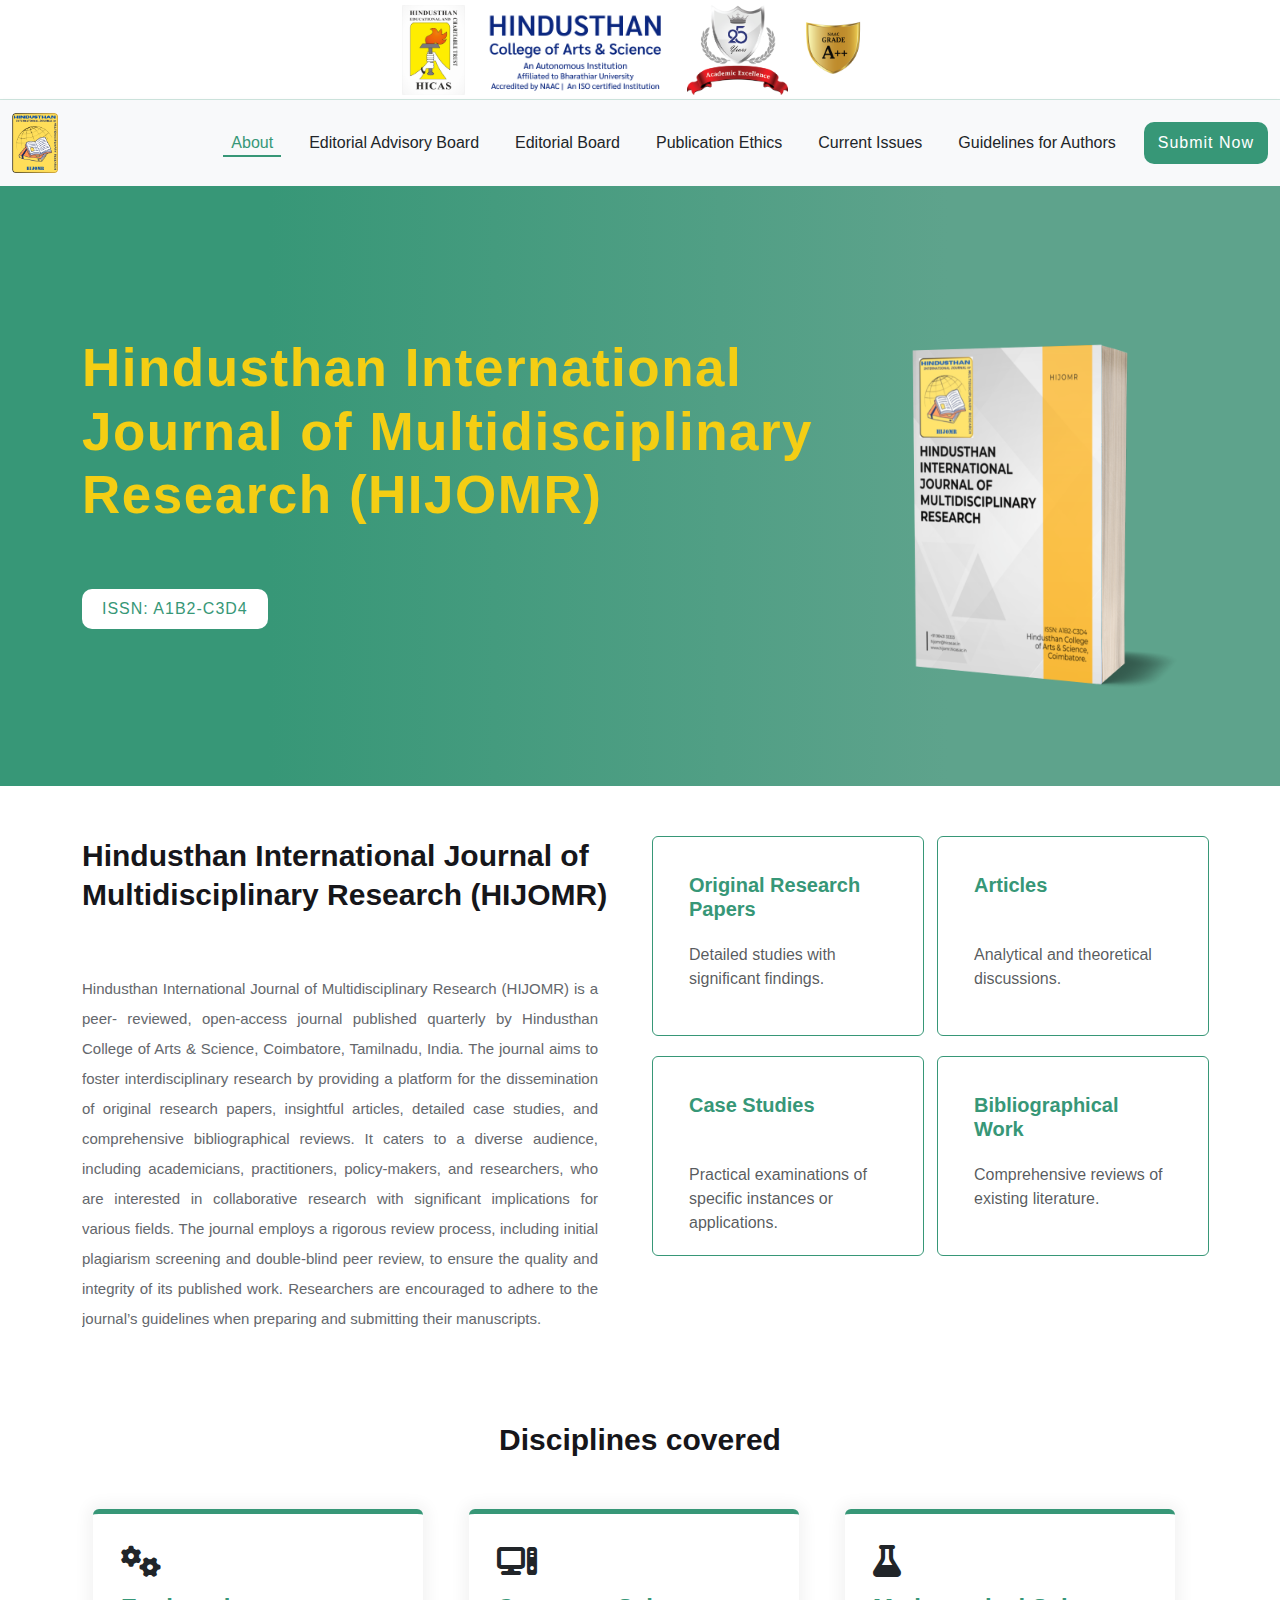
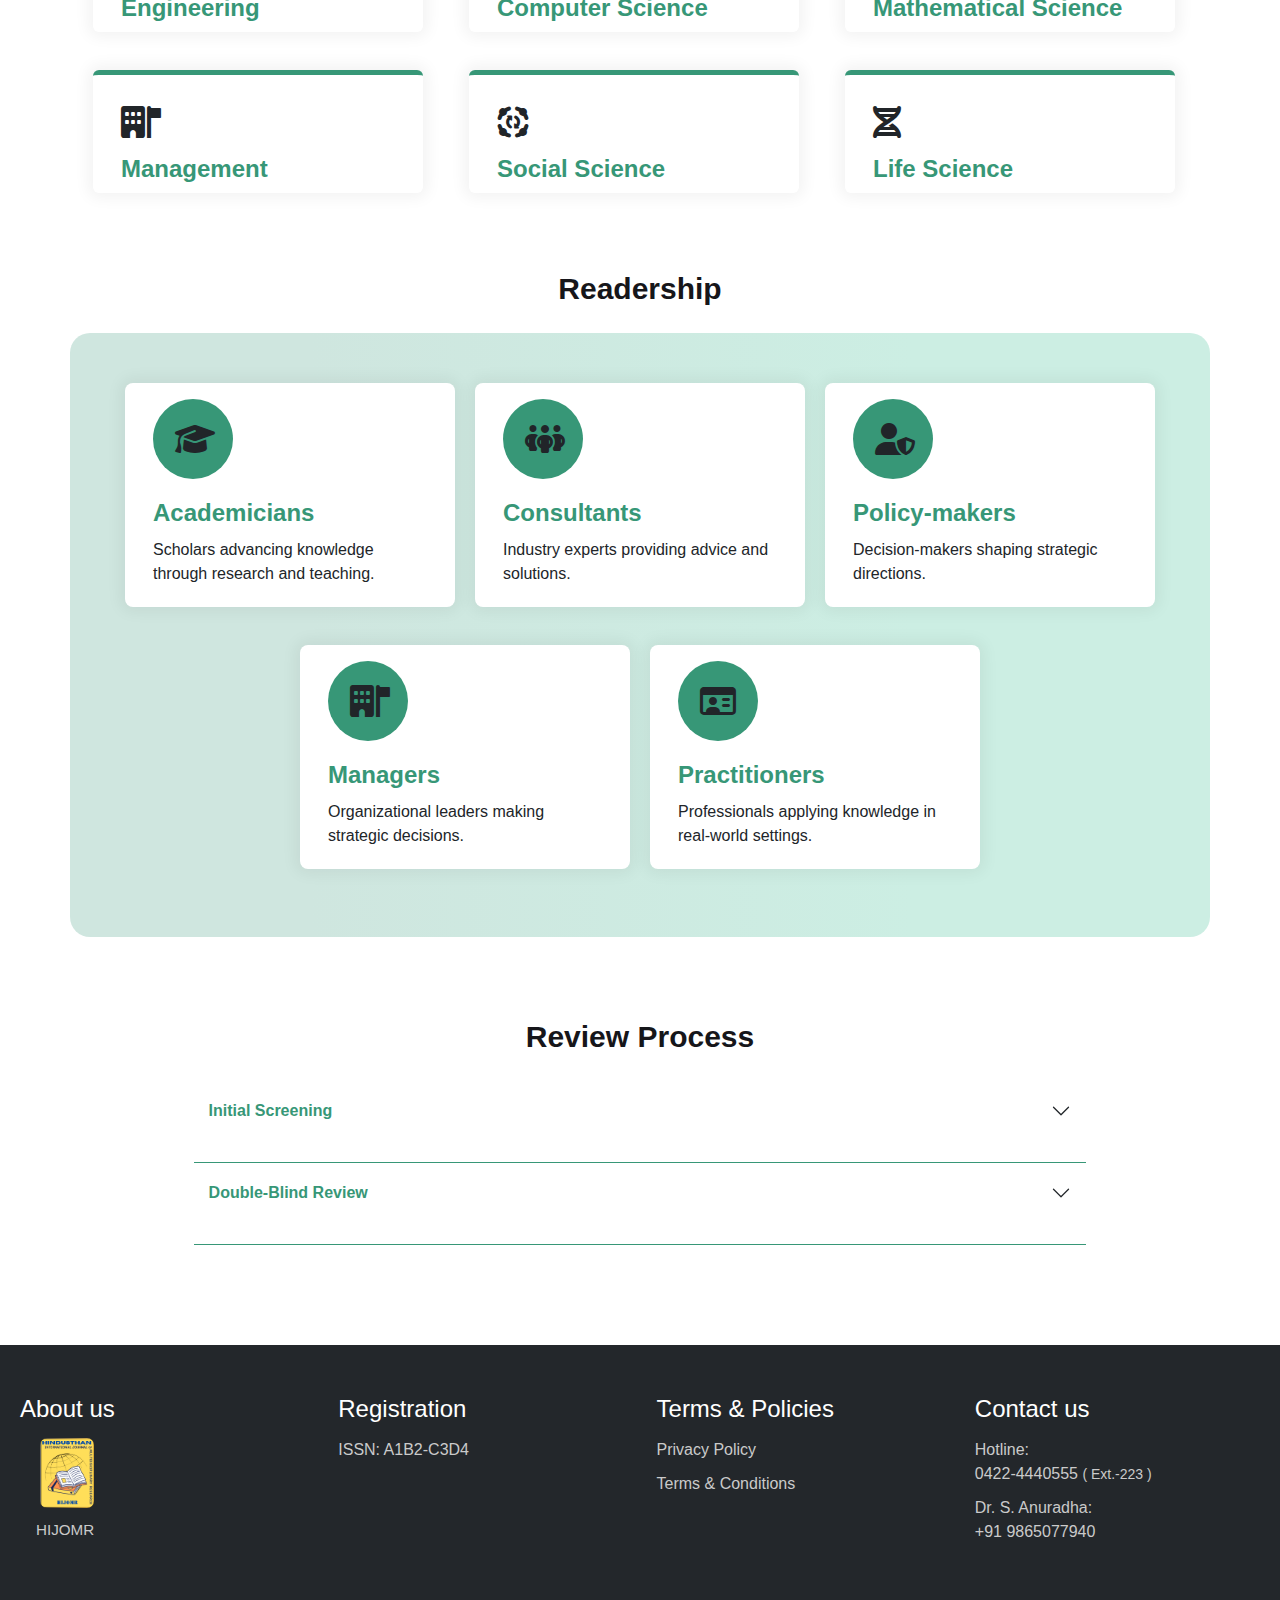
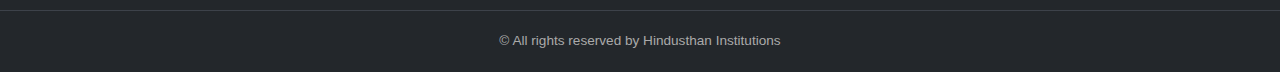
==== commit e6accb1e: "advisory_page_changed" ====
--- a/index.html
+++ b/index.html
@@ -33,16 +33,16 @@
                                 <a class="nav-link active" aria-current="page" href="#">About</a>
                             </li>
                             <li class="nav-item">
+                                <a class="nav-link" href="./advisory-committee.html">Editorial Advisory Board</a>
+                            </li>
+                            <li class="nav-item">
+                                <a class="nav-link" href="./editorial-board.html">Editorial Board</a>
+                            </li>
+                            <li class="nav-item">
+                                <a class="nav-link" href="./publication_ethics.html">Publication Ethics</a>
+                            </li>
+                            <li class="nav-item">
                                 <a class="nav-link" href="./#">Current Issues</a>
-                            </li>
-                            <li class="nav-item">
-                                <a class="nav-link" href="./advisory-committee.html">Advisory Committee</a>
-                            </li>
-                            <li class="nav-item">
-                                <a class="nav-link" href="./editorial-board.html">Editorial Board</a>
-                            </li>
-                            <li class="nav-item">
-                                <a class="nav-link" href="./publication_ethics.html">Publication Ethics</a>
                             </li>
                             <li class="nav-item">
                                 <a class="nav-link" href="./guidelines.html">Guidelines for Authors</a>
--- a/assets/css/style.css
+++ b/assets/css/style.css
@@ -716,6 +716,7 @@
     margin-top: 30px;
 }
 .chief-editors-section {
+    padding: 15px 15px;
     overflow: hidden;
 }
 .chief-editors h2 {
@@ -859,7 +860,22 @@
 /* ---------------------------- */
 .board-members-section {
     margin-bottom: 50px;
+    padding: 15px 15px;
     overflow: hidden;
+}
+.board-members-section .card-last-left {
+    padding-left: 200px;
+}
+.board-members-section .card-last-right {
+    padding-right: 200px;
+}
+@media only screen and  (max-width: 1024px) {
+    .board-members-section .card-last-left {
+        padding-left: 0px;
+    }
+    .board-members-section .card-last-right {
+        padding-right: 0px;
+    }    
 }
 .board-members-card-section {
     margin-bottom: 30px;
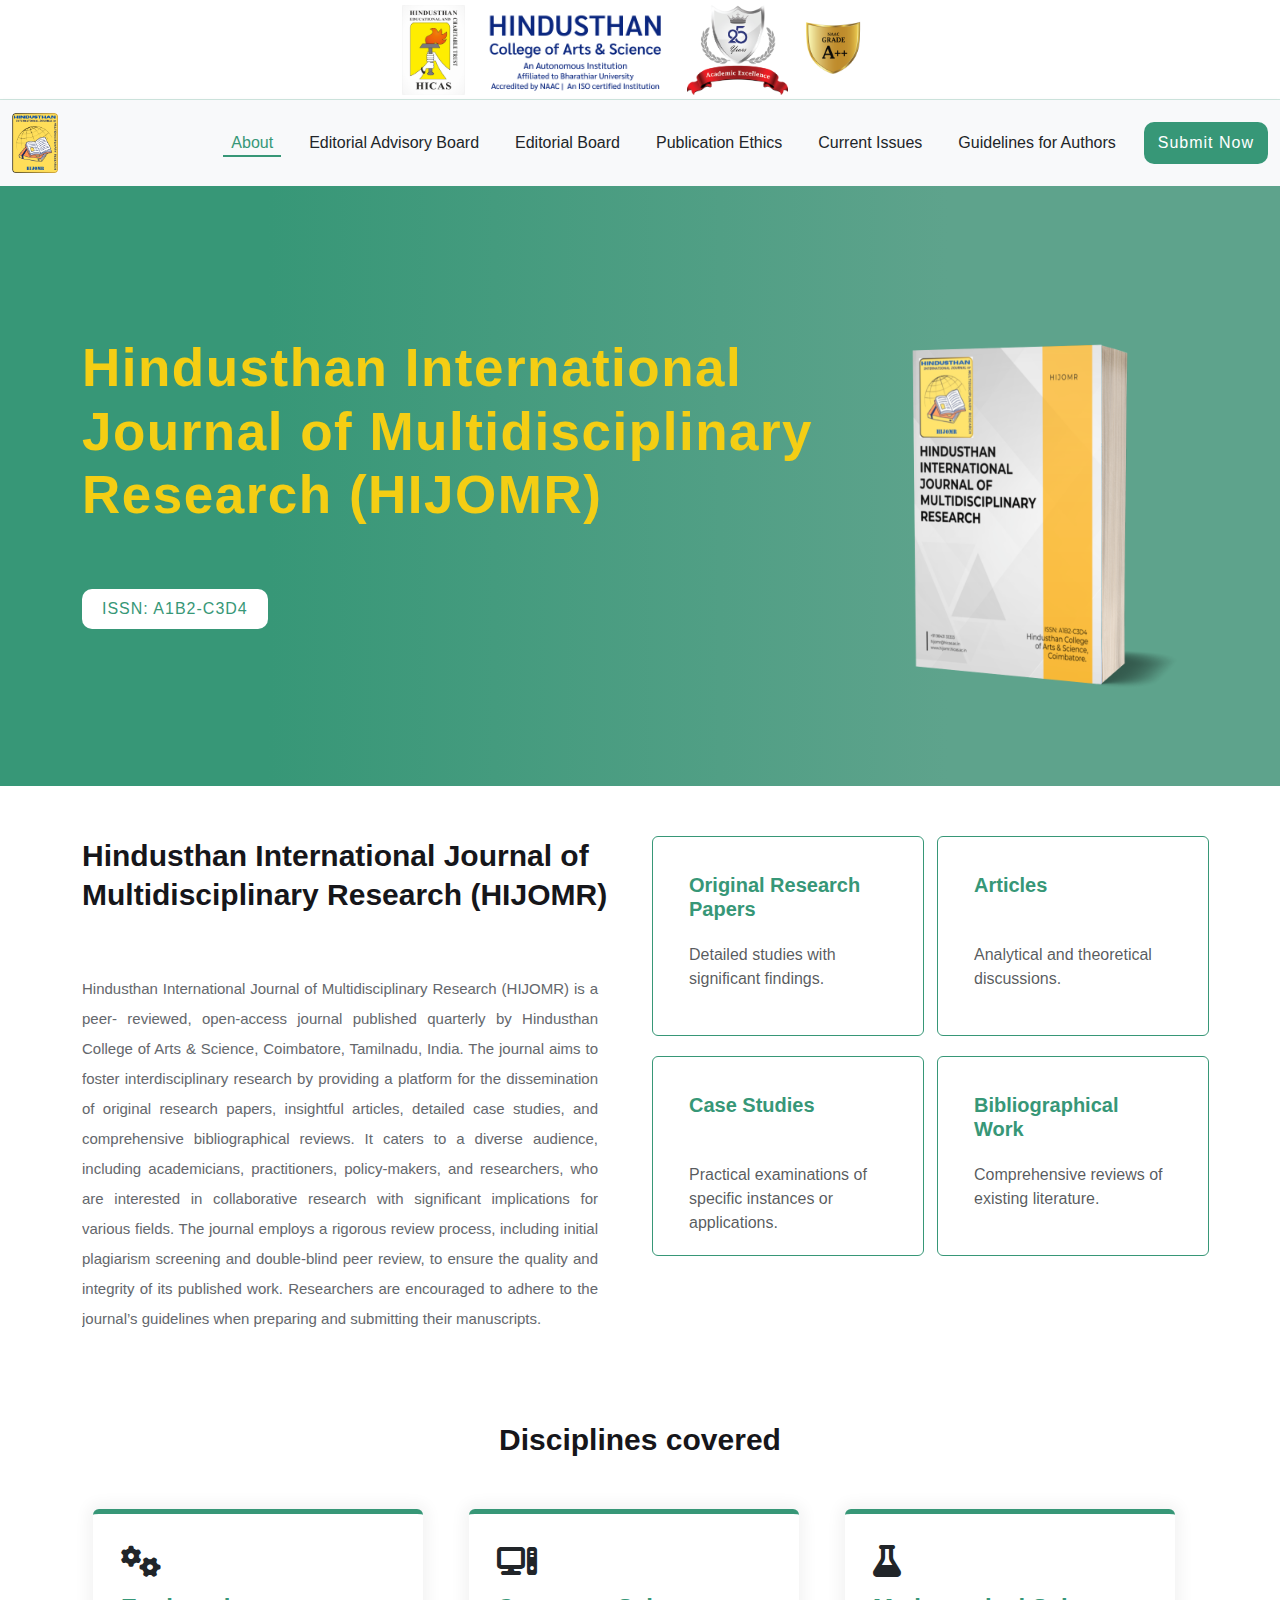
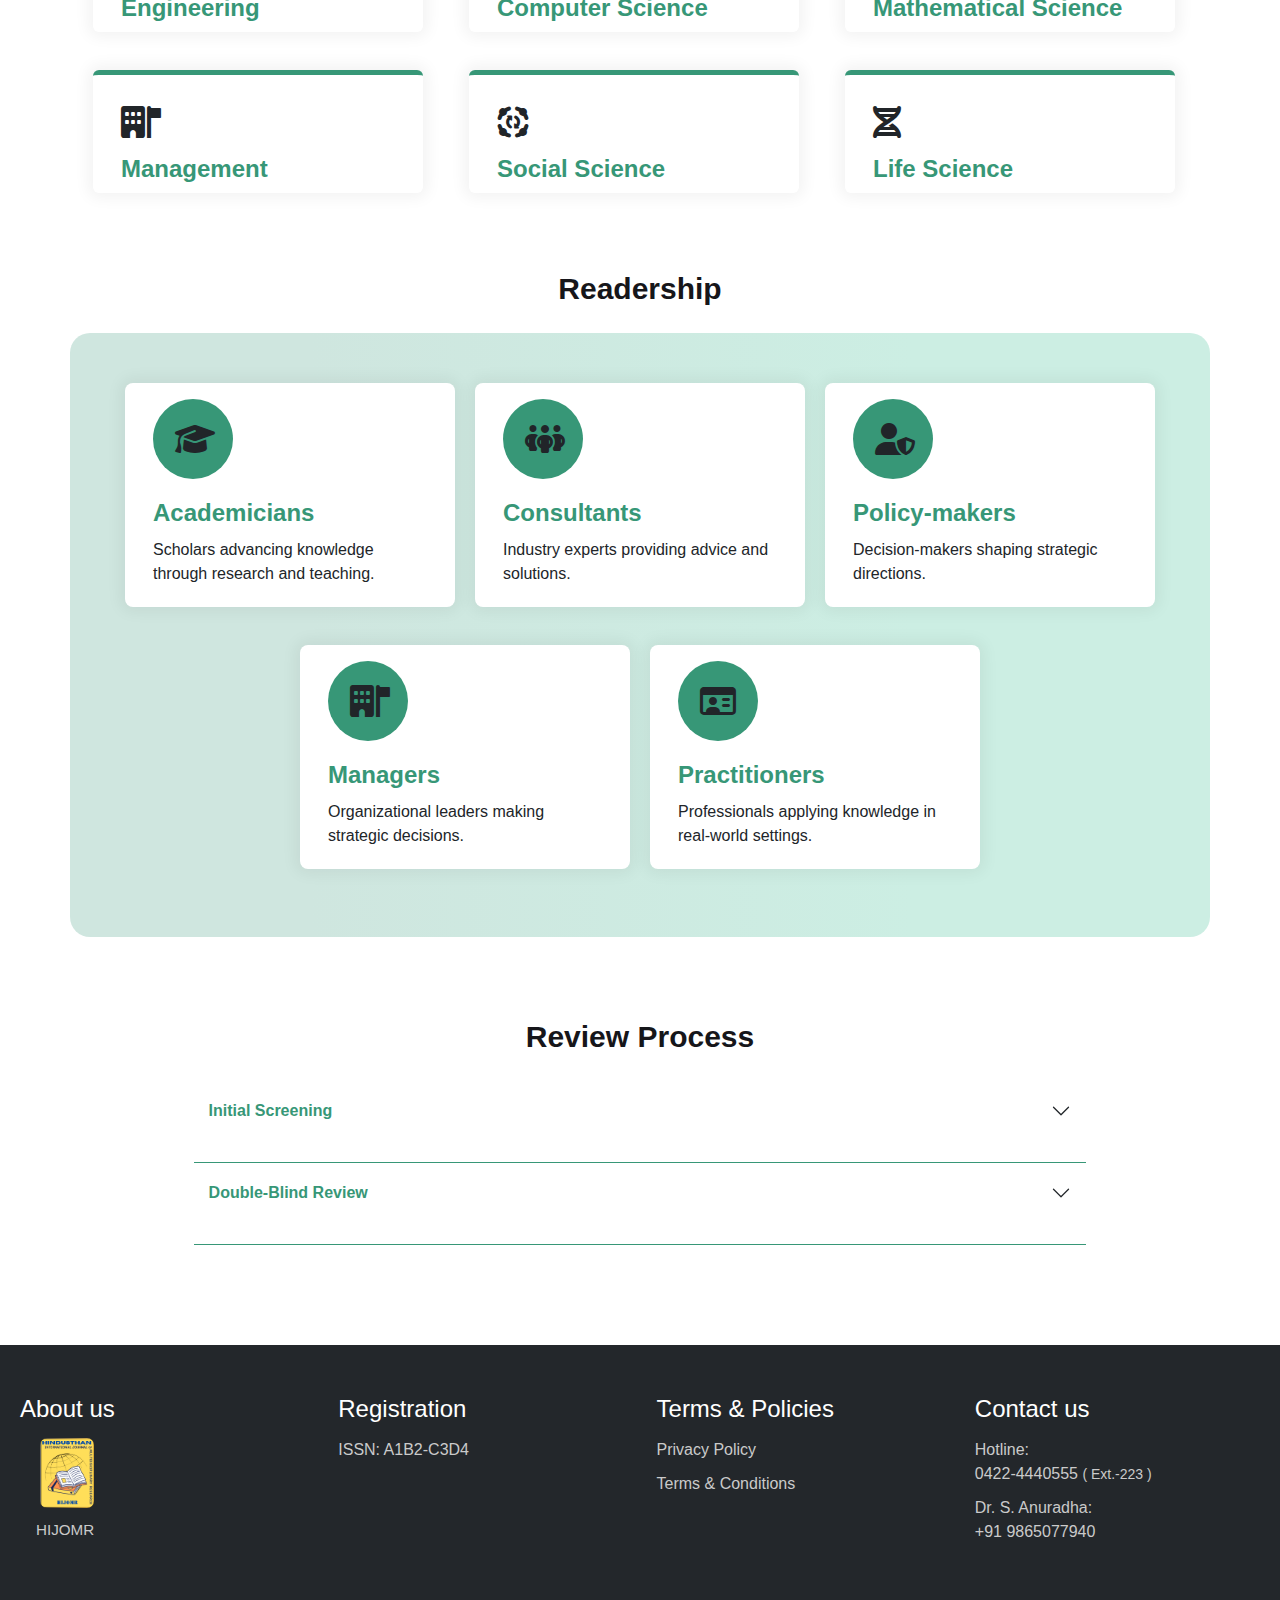
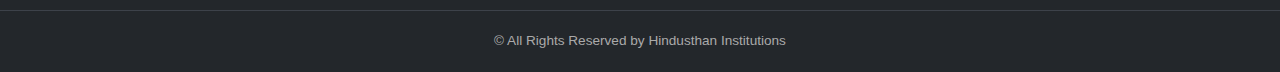
==== commit c0c11dfe: "priya_mam_photo_changed" ====
--- a/index.html
+++ b/index.html
@@ -42,7 +42,7 @@
                                 <a class="nav-link" href="./publication_ethics.html">Publication Ethics</a>
                             </li>
                             <li class="nav-item">
-                                <a class="nav-link" href="./#">Current Issues</a>
+                                <a class="nav-link" href="./current-issues.html">Current Issues</a>
                             </li>
                             <li class="nav-item">
                                 <a class="nav-link" href="./guidelines.html">Guidelines for Authors</a>
@@ -80,6 +80,9 @@
                             </li>
                             <li class="nav-item">
                                 <a class="nav-link" href="./publication_ethics.html">Publication Ethics</a>
+                            </li>
+                            <li class="nav-item">
+                                <a class="nav-link" href="./current-issues.html">Current Issues</a>
                             </li>
                             <li class="nav-item">
                                 <a class="nav-link" href="./guidelines.html">Guidelines for Authors</a>
--- a/assets/css/style.css
+++ b/assets/css/style.css
@@ -1627,4 +1627,132 @@
 }
 .committee-members-last-card {
     padding: 0px 280px;
+}
+/* __________ */
+/* Current Issues page */
+.current-issues-banner {
+    display: flex;
+    flex-direction: row;
+    align-items: center;
+    height: 330px;
+    background-repeat: no-repeat;
+    background-size: cover;
+    background-image: linear-gradient(90deg, rgba(55, 151, 119, 0.8) 21%, rgba(55, 151, 119, 0.8) 21%), url(../img/books-shelf-cropped.jpg);
+    /* background-image: linear-gradient(90deg, rgba(55, 151, 119, 0.8) 21%, rgba(55, 151, 119, 0.8) 21%), url(../img/current_issues_mockup_book-cropped2.png); */
+}
+.current-issues-banner-title {
+    
+}
+.current-issues-banner-title h2 {
+    display: flex;
+    flex-direction: column;
+    align-items: center;
+    color: #fff;
+    font-size: 50px;
+    font-weight: 700;
+    line-height: 1;
+}
+@media only screen and  (max-width: 600px) {
+    .current-issues-banner {
+        height: 164px !important;
+    }
+    .current-issues-banner-title h2 {
+        font-size: 35px;
+    }
+}
+.chief-editors-section {
+    padding: 15px 15px;
+    overflow: hidden;
+}
+.chief-editors h2 {
+    font-size: 30px;
+    color: #16161A;
+    font-weight: 700;
+    line-height: 1.3;
+    margin: 65px 0px 45px 0px;
+    text-align: center;
+}
+.published-books {
+    margin: 100px 0px;
+}
+.current-issues-column {
+    display: flex;
+    flex-direction: column;
+    align-items: center;    
+}
+.current-issues-card {
+    display: flex;
+    flex-direction: row;
+    border: none; 
+    width: 38rem;
+    height: 300px;
+    margin-bottom: 25px;
+    cursor: pointer;
+    border-radius: 8px;
+    box-shadow: 0 0 15px 5px #0000000d;
+    transition: transform 0.3s ease, box-shadow 0.3s ease;
+}
+.current-issues-card:hover {
+    cursor: pointer;
+    transform: translateY(-5px);
+    box-shadow: 0px 5px 15px rgba(0, 0, 0, 0.3);
+}
+.current-issues-left {
+    margin-left: 0px !important;
+}
+.current-issues-right {
+    margin-right: 0px;
+}
+.current-issues-card img {
+    height: 300px;
+    width: auto;
+    padding: 10px 10px;
+    margin: auto;
+    border-radius: 20px;
+}
+.current-issues-card .card-body {
+    display: flex;
+    flex-direction: column;
+    justify-content: space-between;
+    padding: 40px 20px 40px 20px;
+}
+.issue-card-journal-head {
+    color: #64676c !important;
+}
+.current-issues-designation {
+    margin-top: 5px;
+    padding-top: 5px !important;
+    background-color: #cfe6df;
+    color: #379777;
+    padding: 5px 5px 5px 5px;
+    font-size: 12px;
+    font-weight: 700;
+    border-radius: 8px;
+    width: fit-content;
+}
+.current-issues-card .card-title {
+    color: #343f52;
+}
+.current-issues-card .bio {
+    display: flex;
+    flex-direction: row;
+    align-items: baseline;
+}
+.current-issues-card .card-body p {
+    font-size: smaller !important;
+    color: #64676c;
+}
+.published-books button {
+    background-color: #379777;
+    color: #ffffff;
+    border-radius: 5px;
+    cursor: pointer;
+    /* transition: transform 0.3s ease, box-shadow 0.3s ease; */
+    font-size: 14px;
+    width: 130px;
+}
+.published-books button:hover {
+    /* transform: translateY(-5px);
+    box-shadow: 0px 5px 15px rgba(0, 0, 0, 0.3); */
+    color: #ffffff;
 }